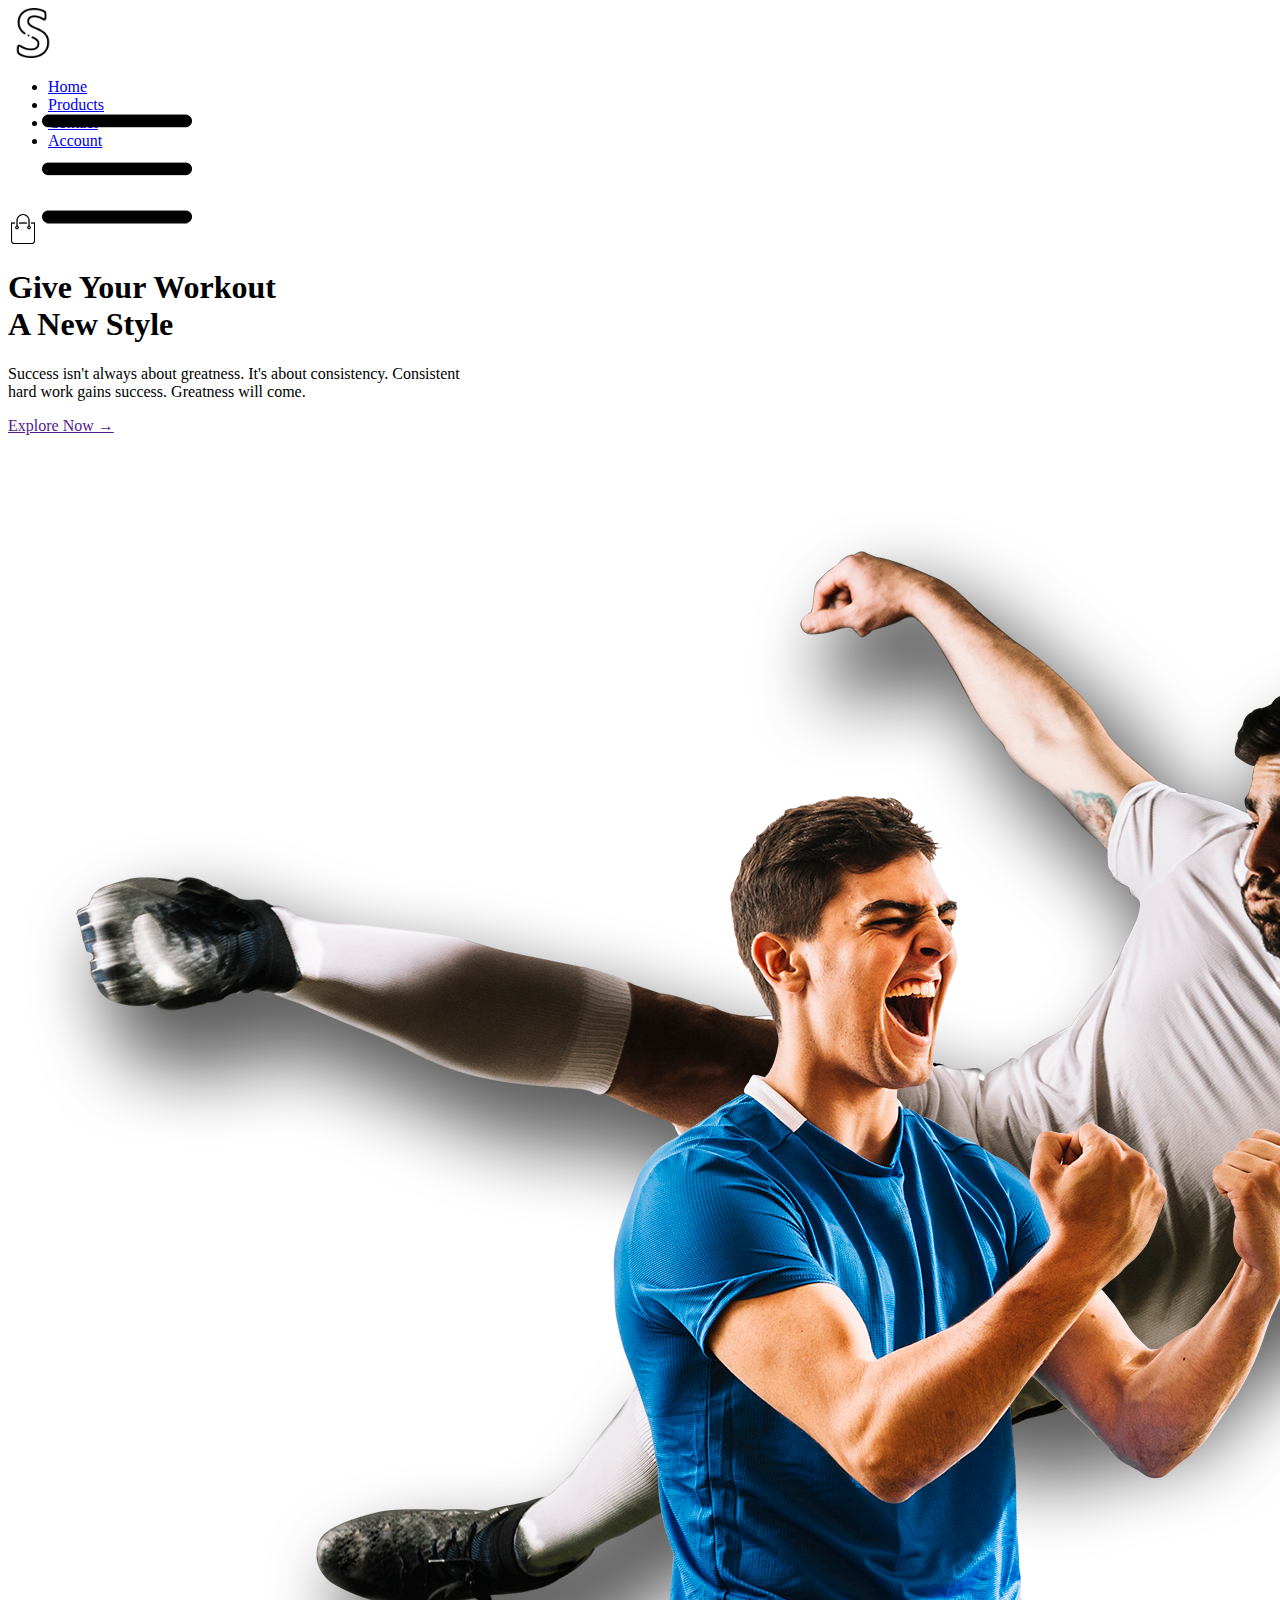
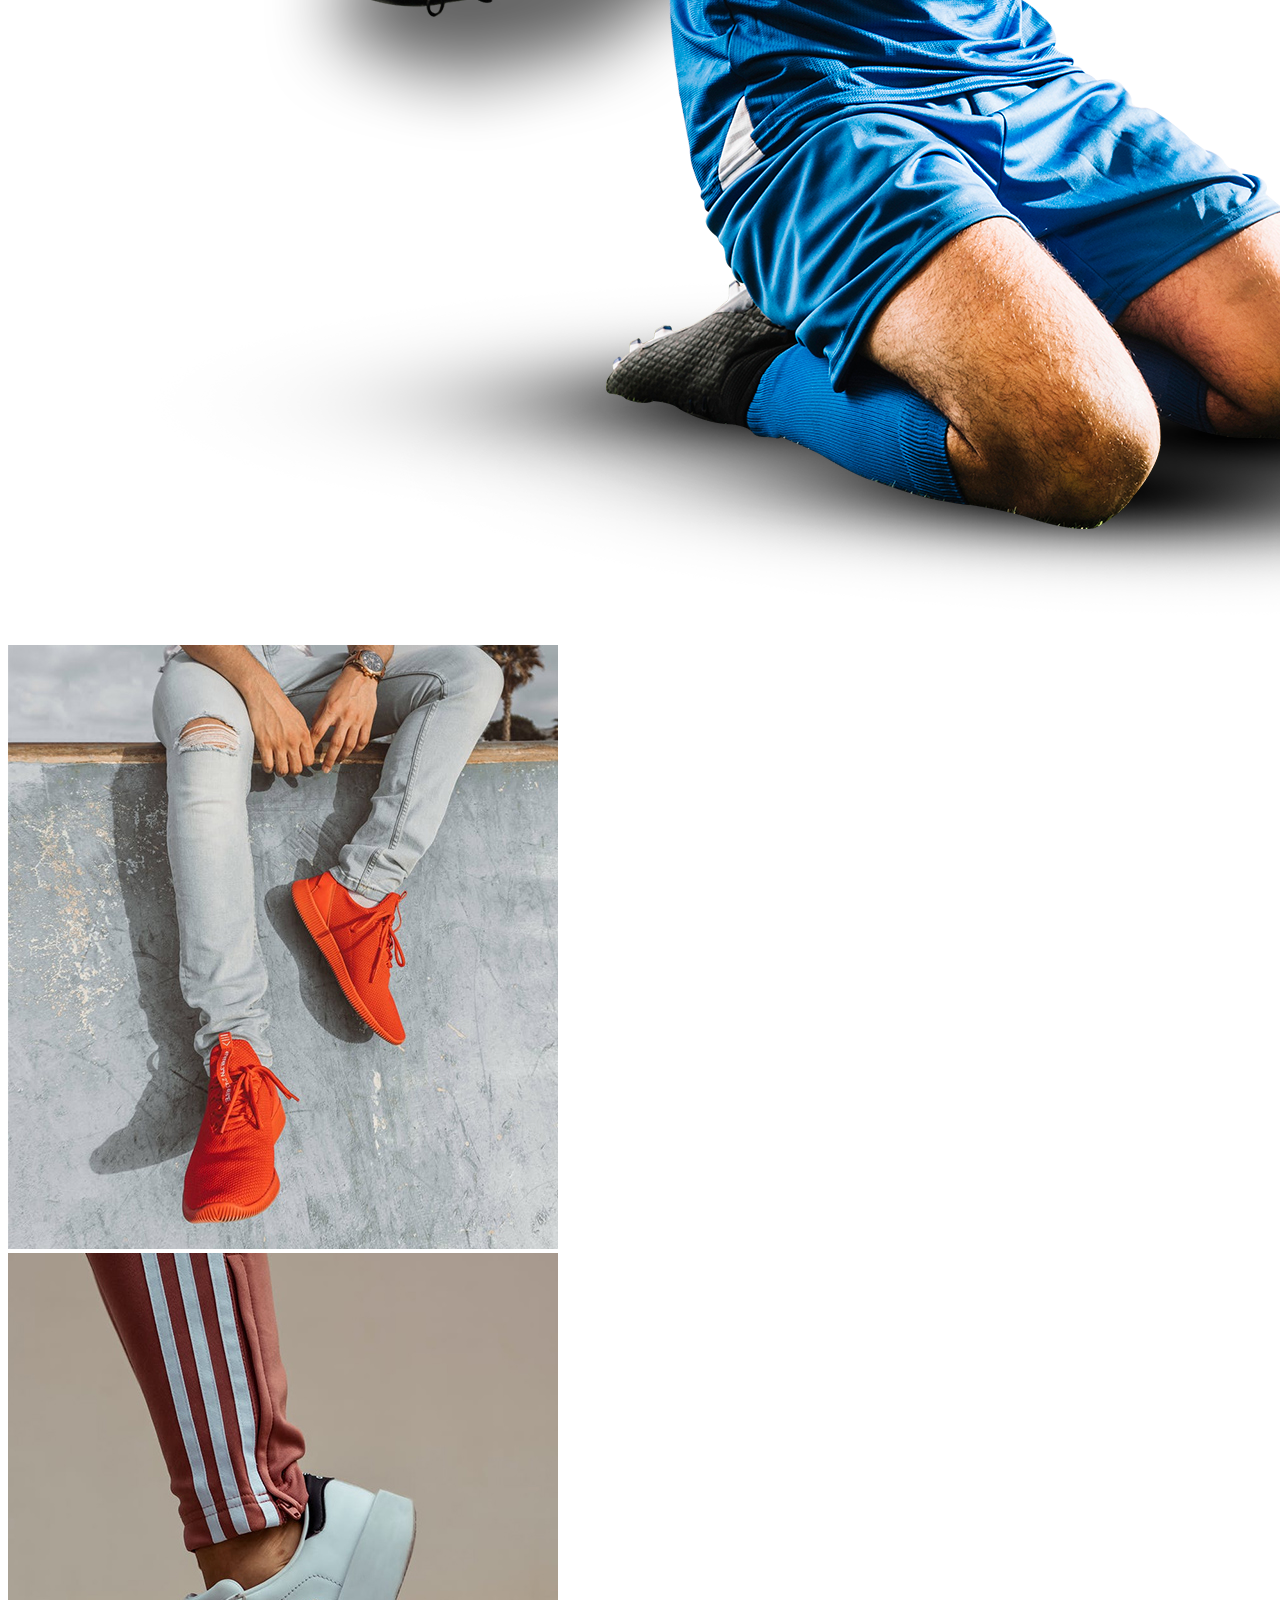
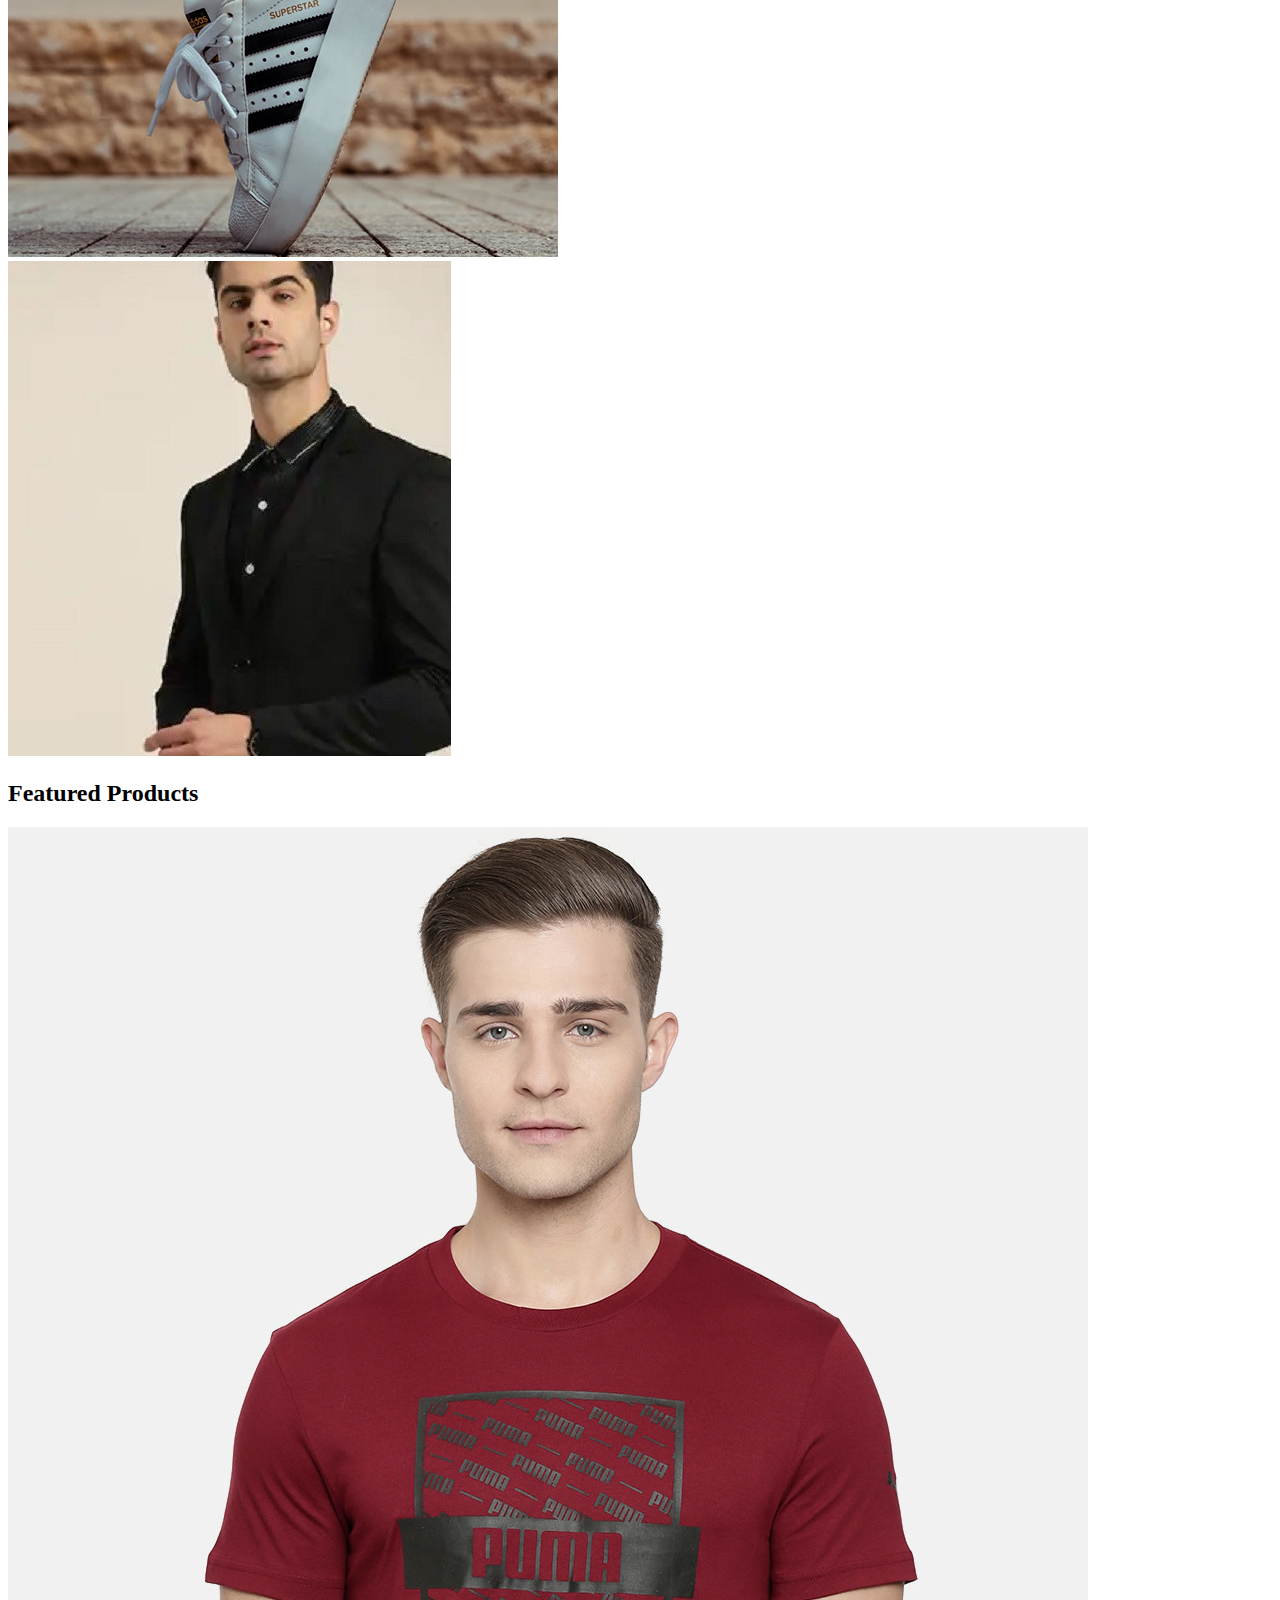
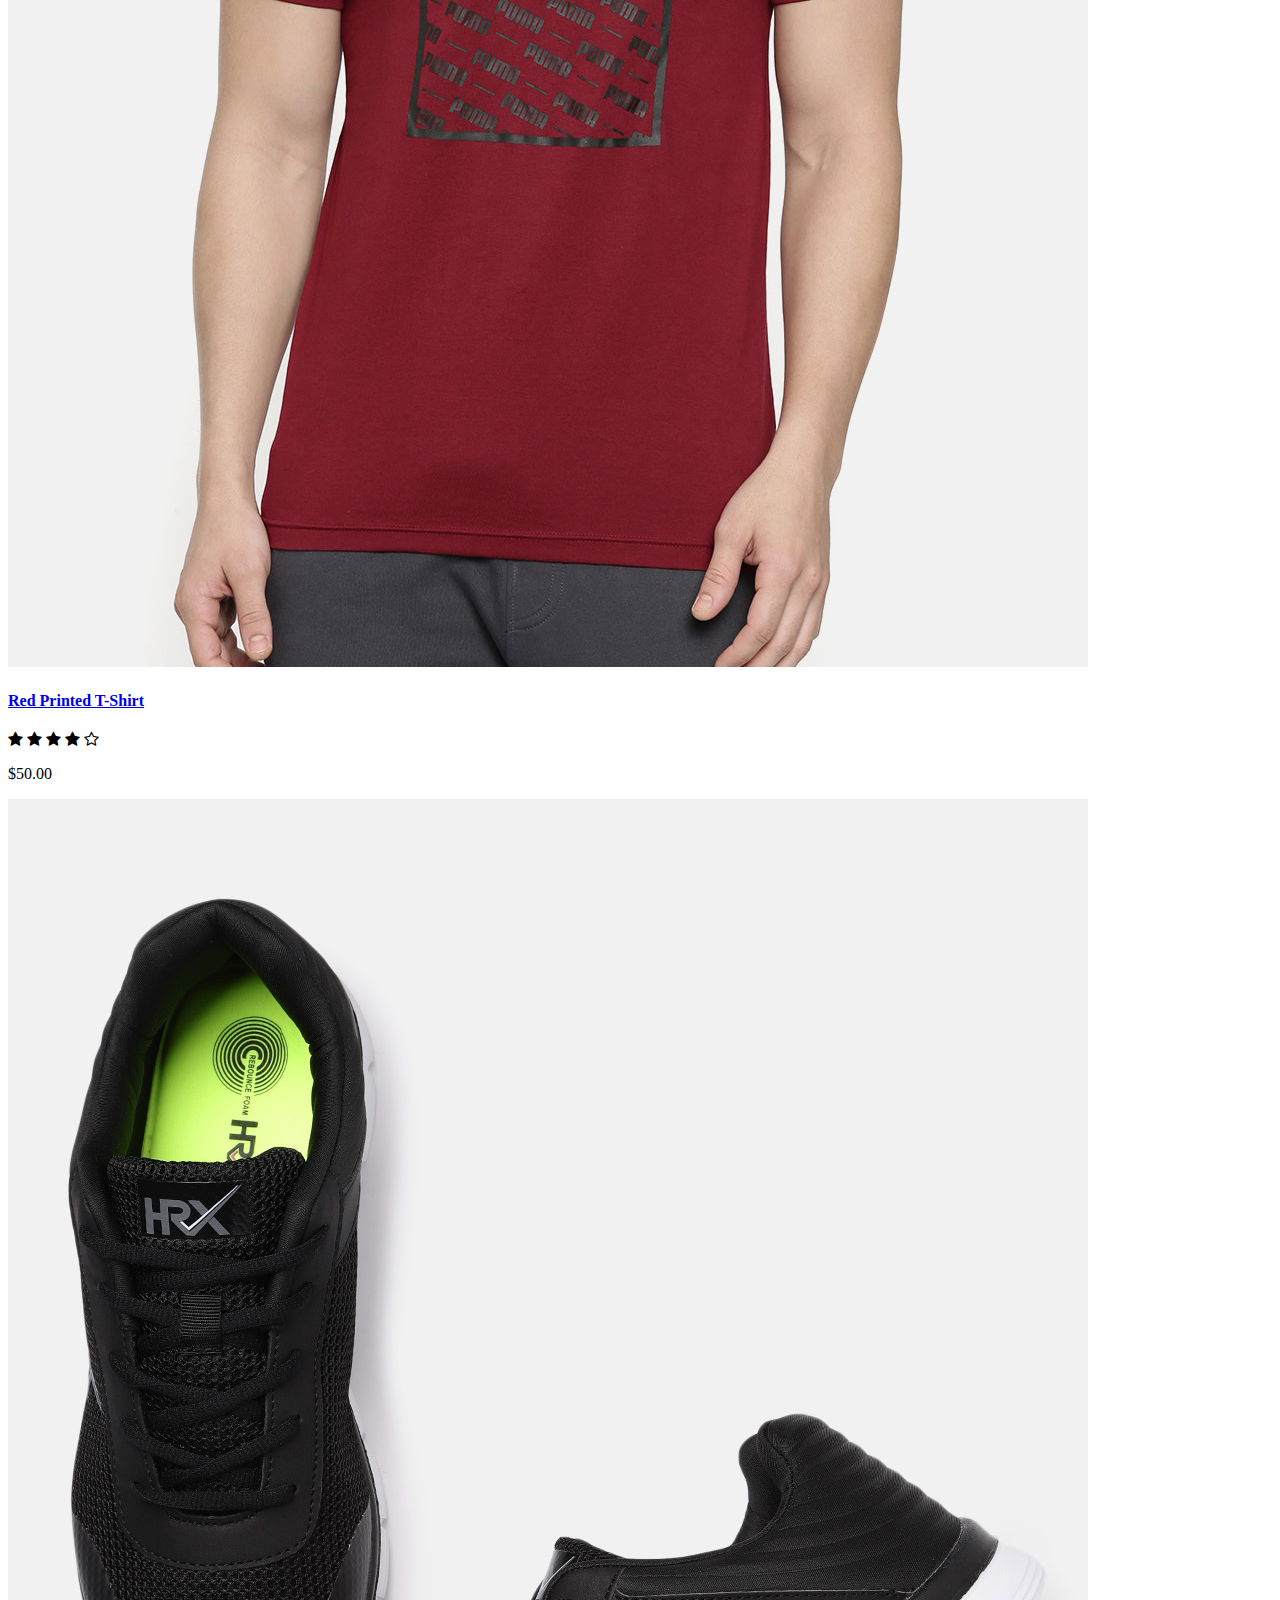
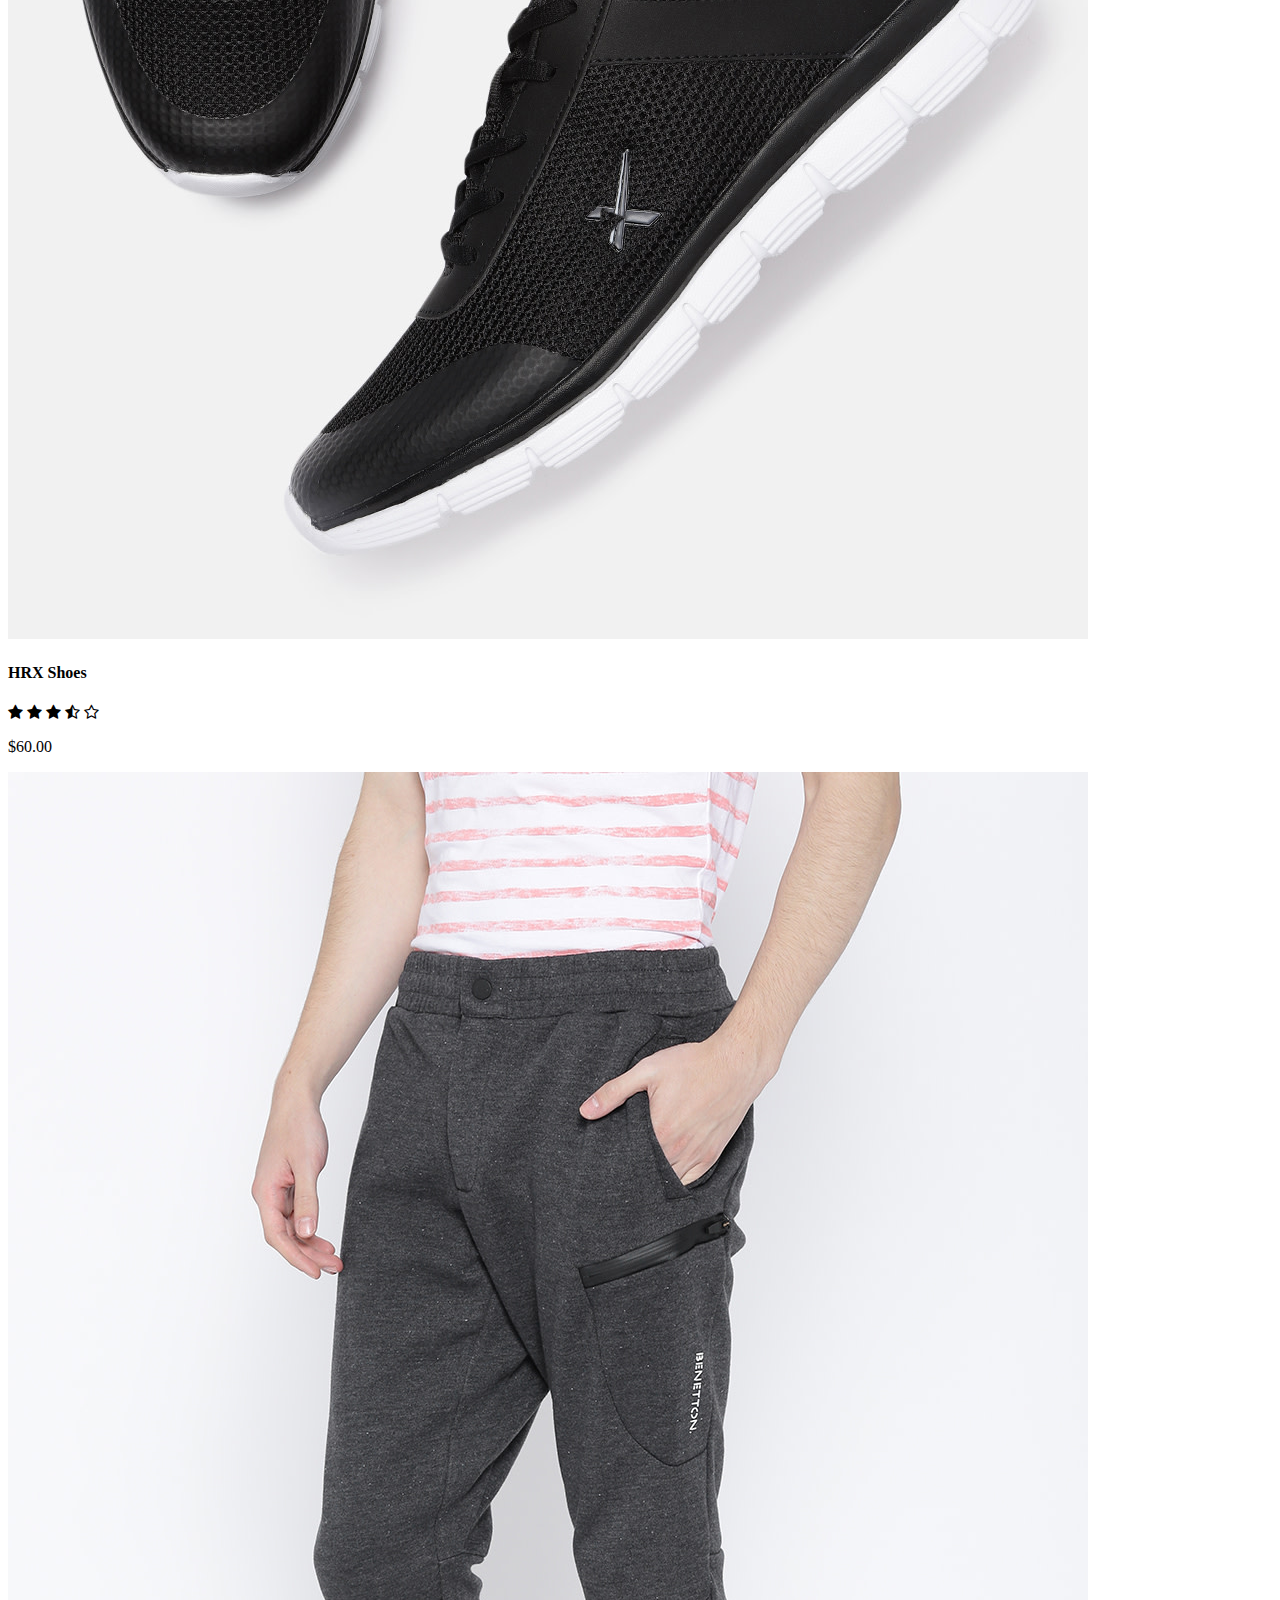
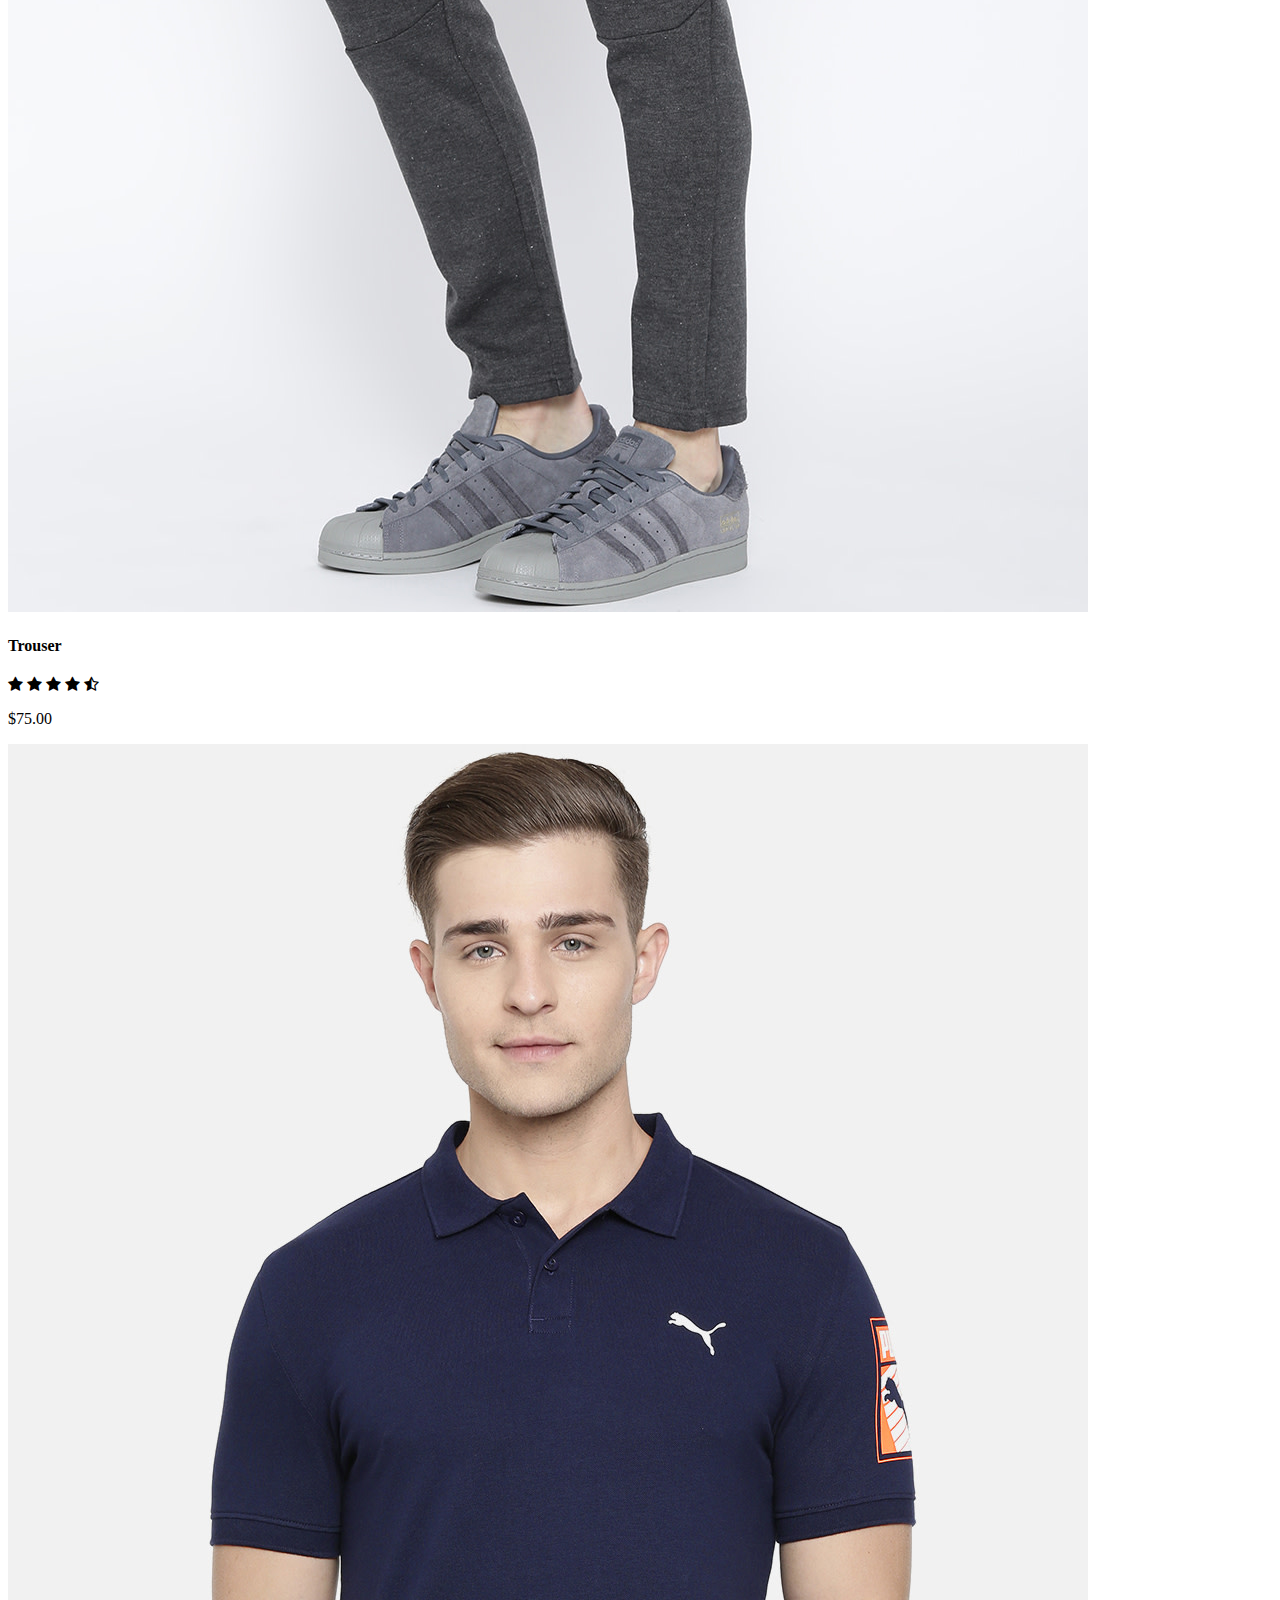
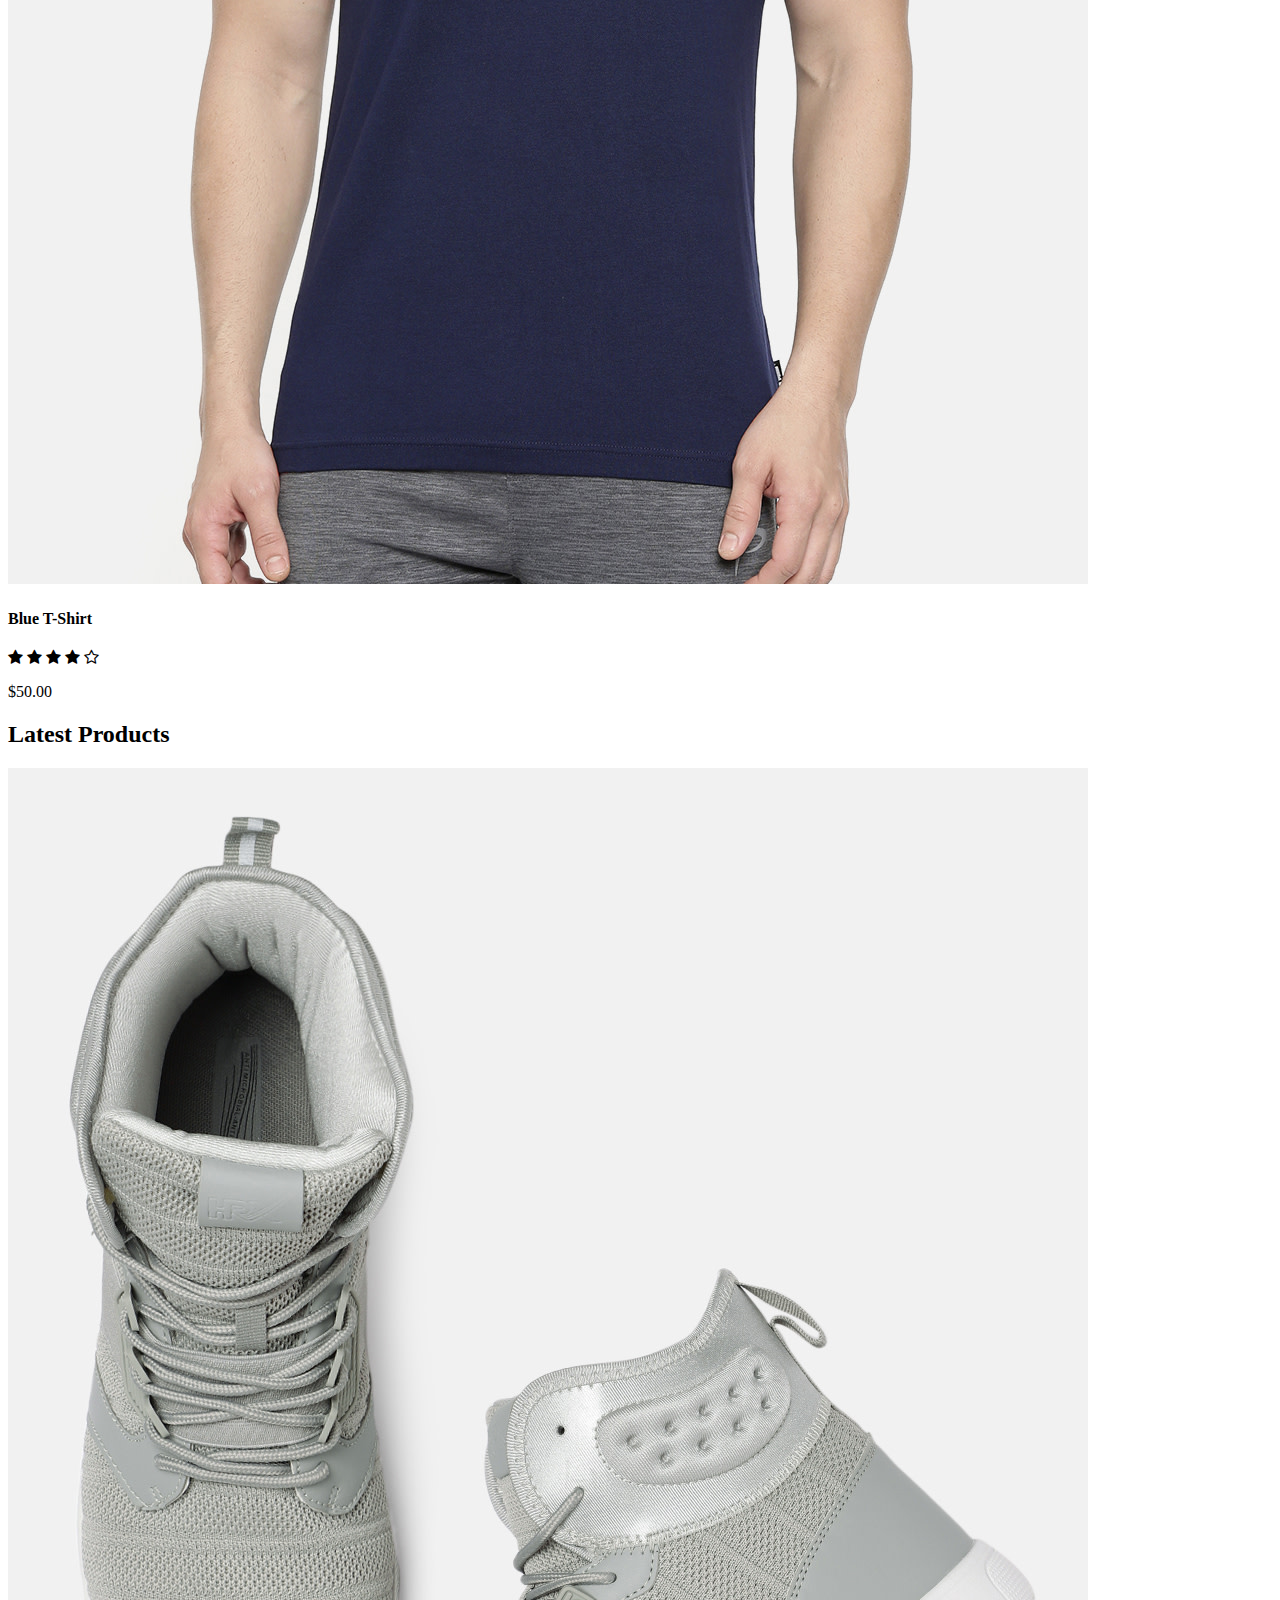
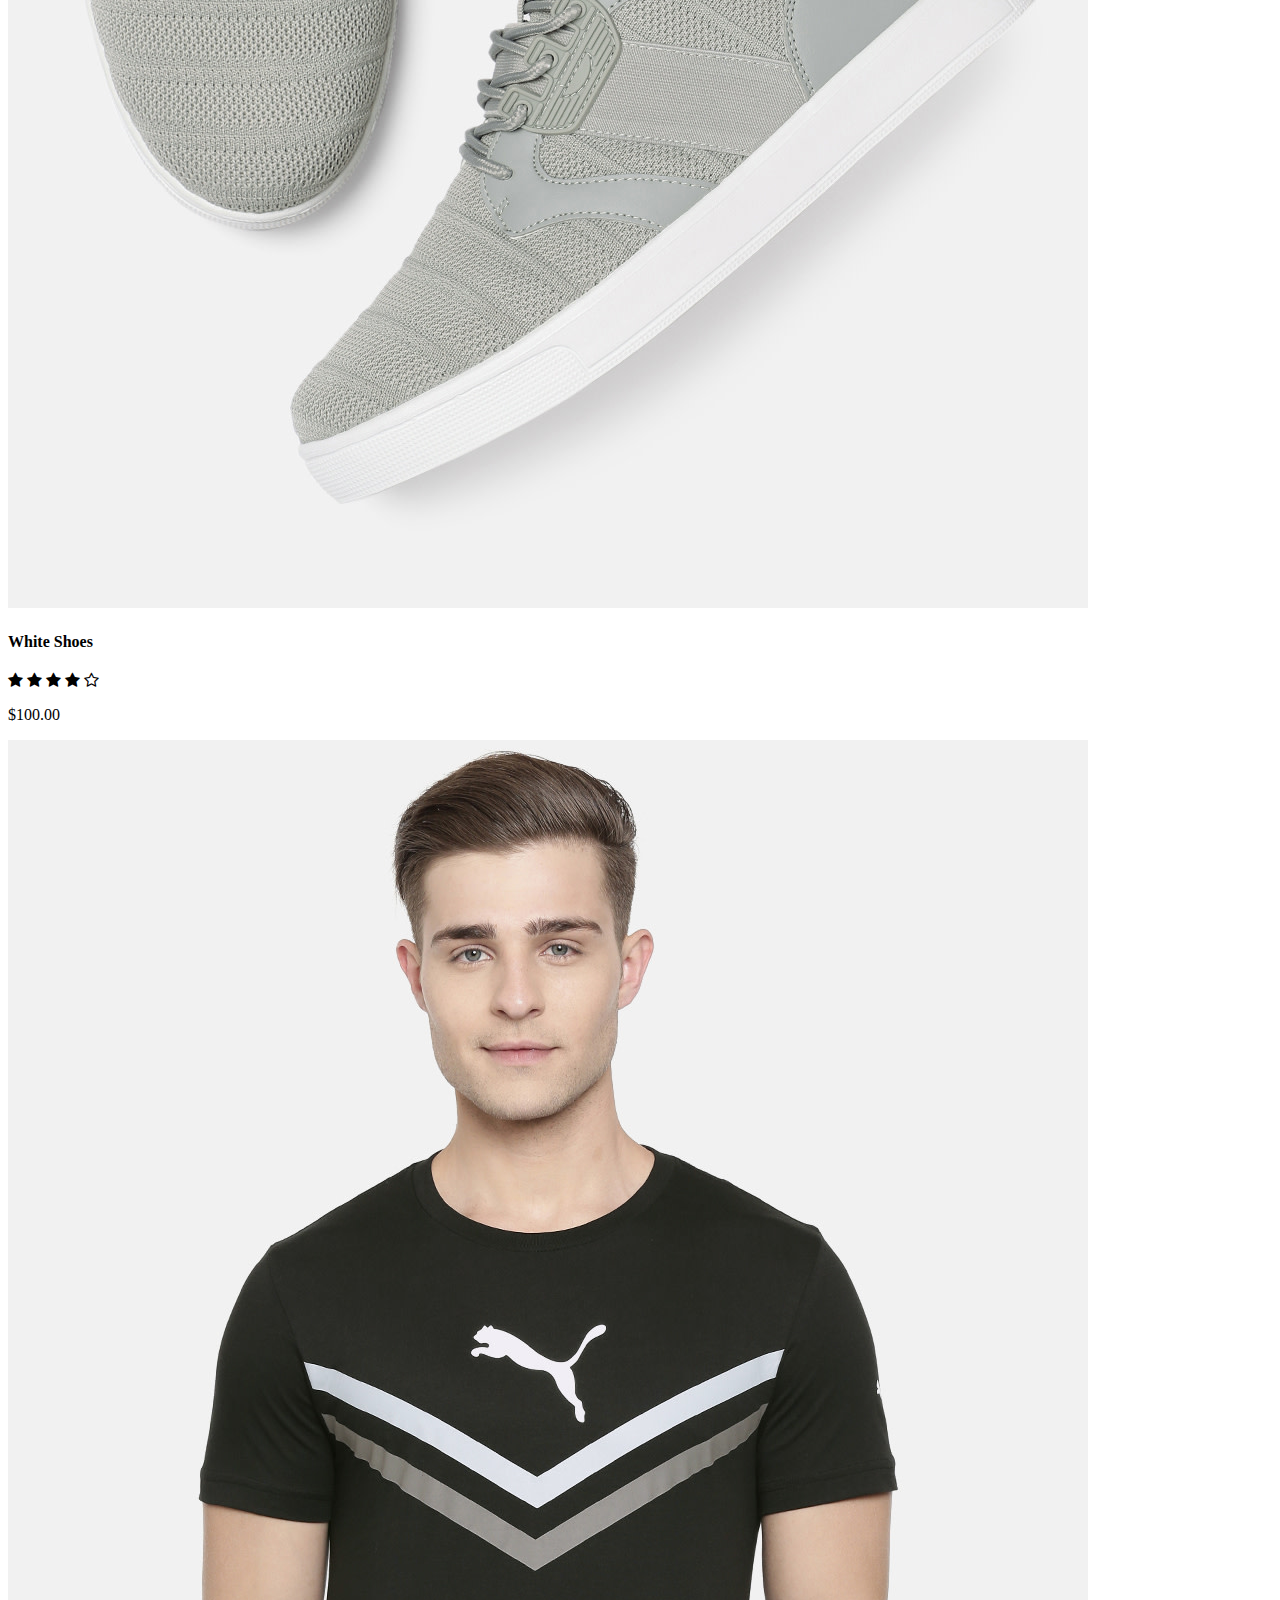
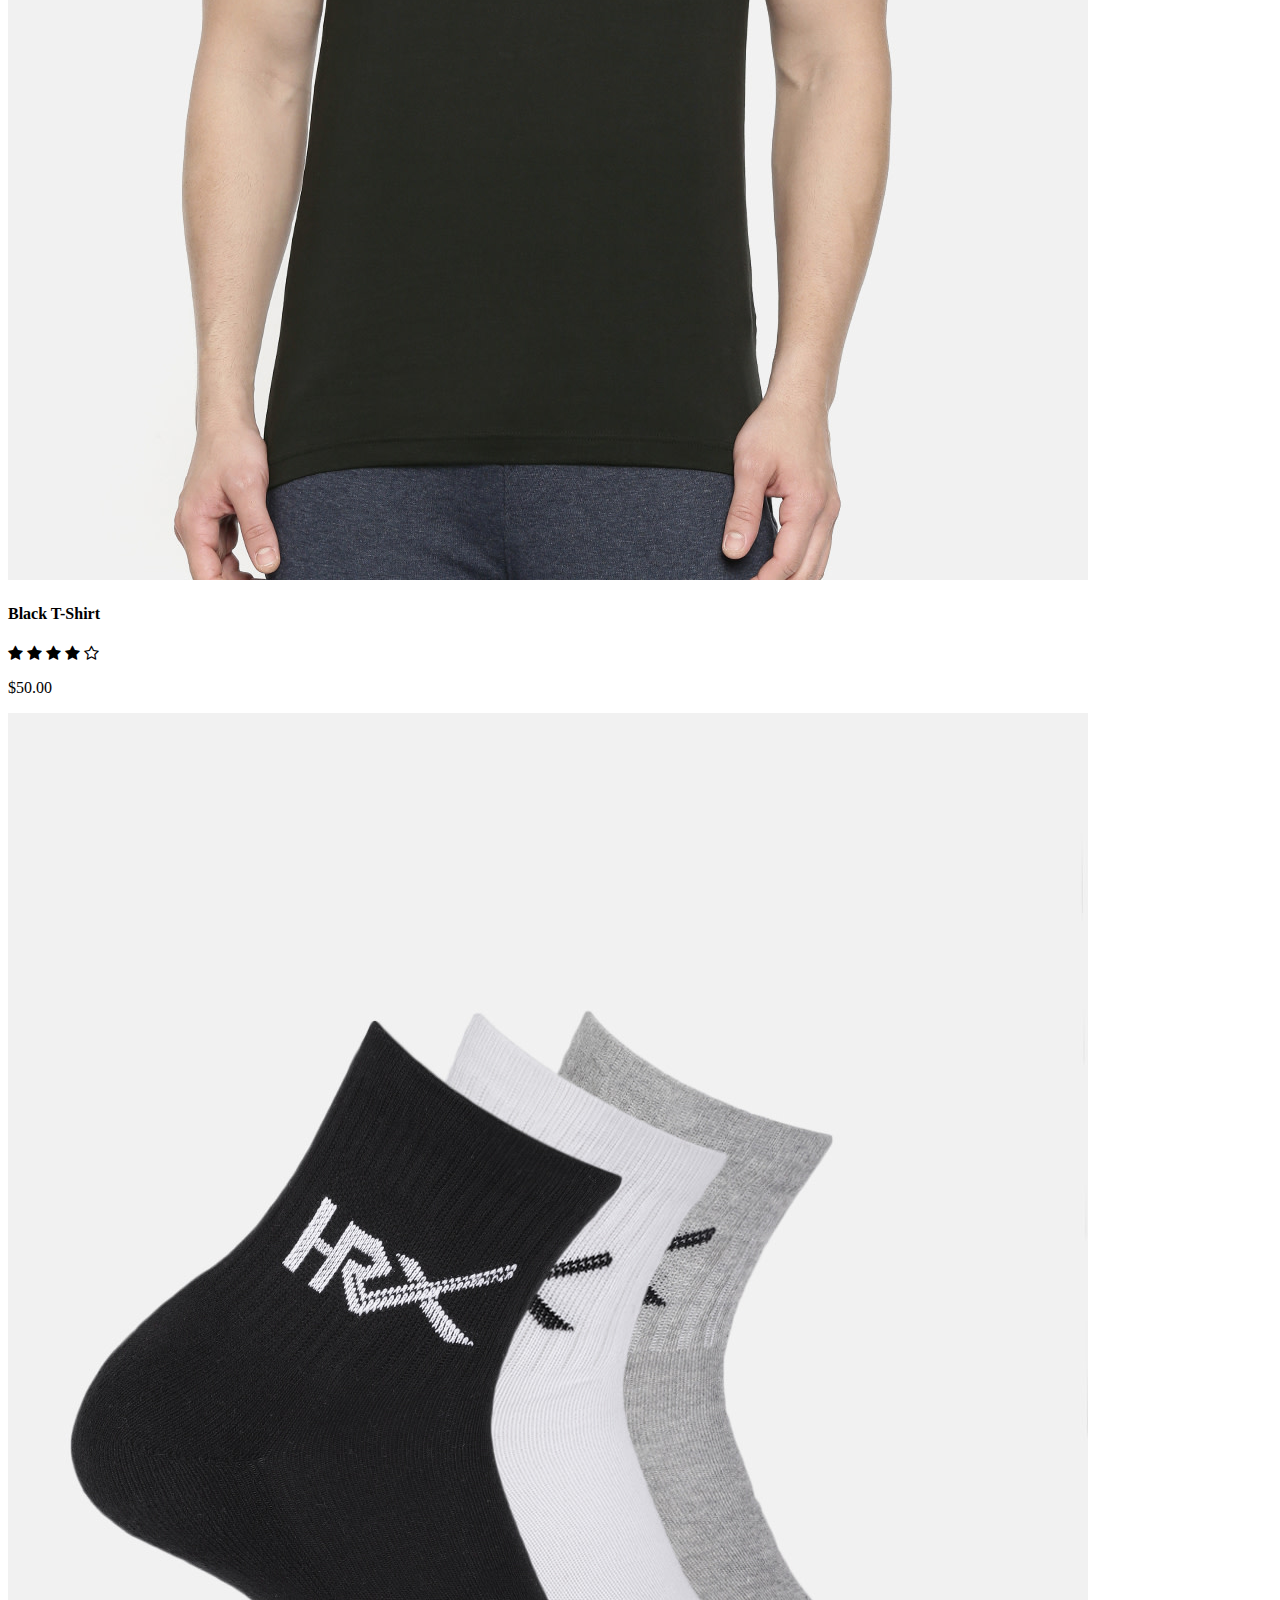
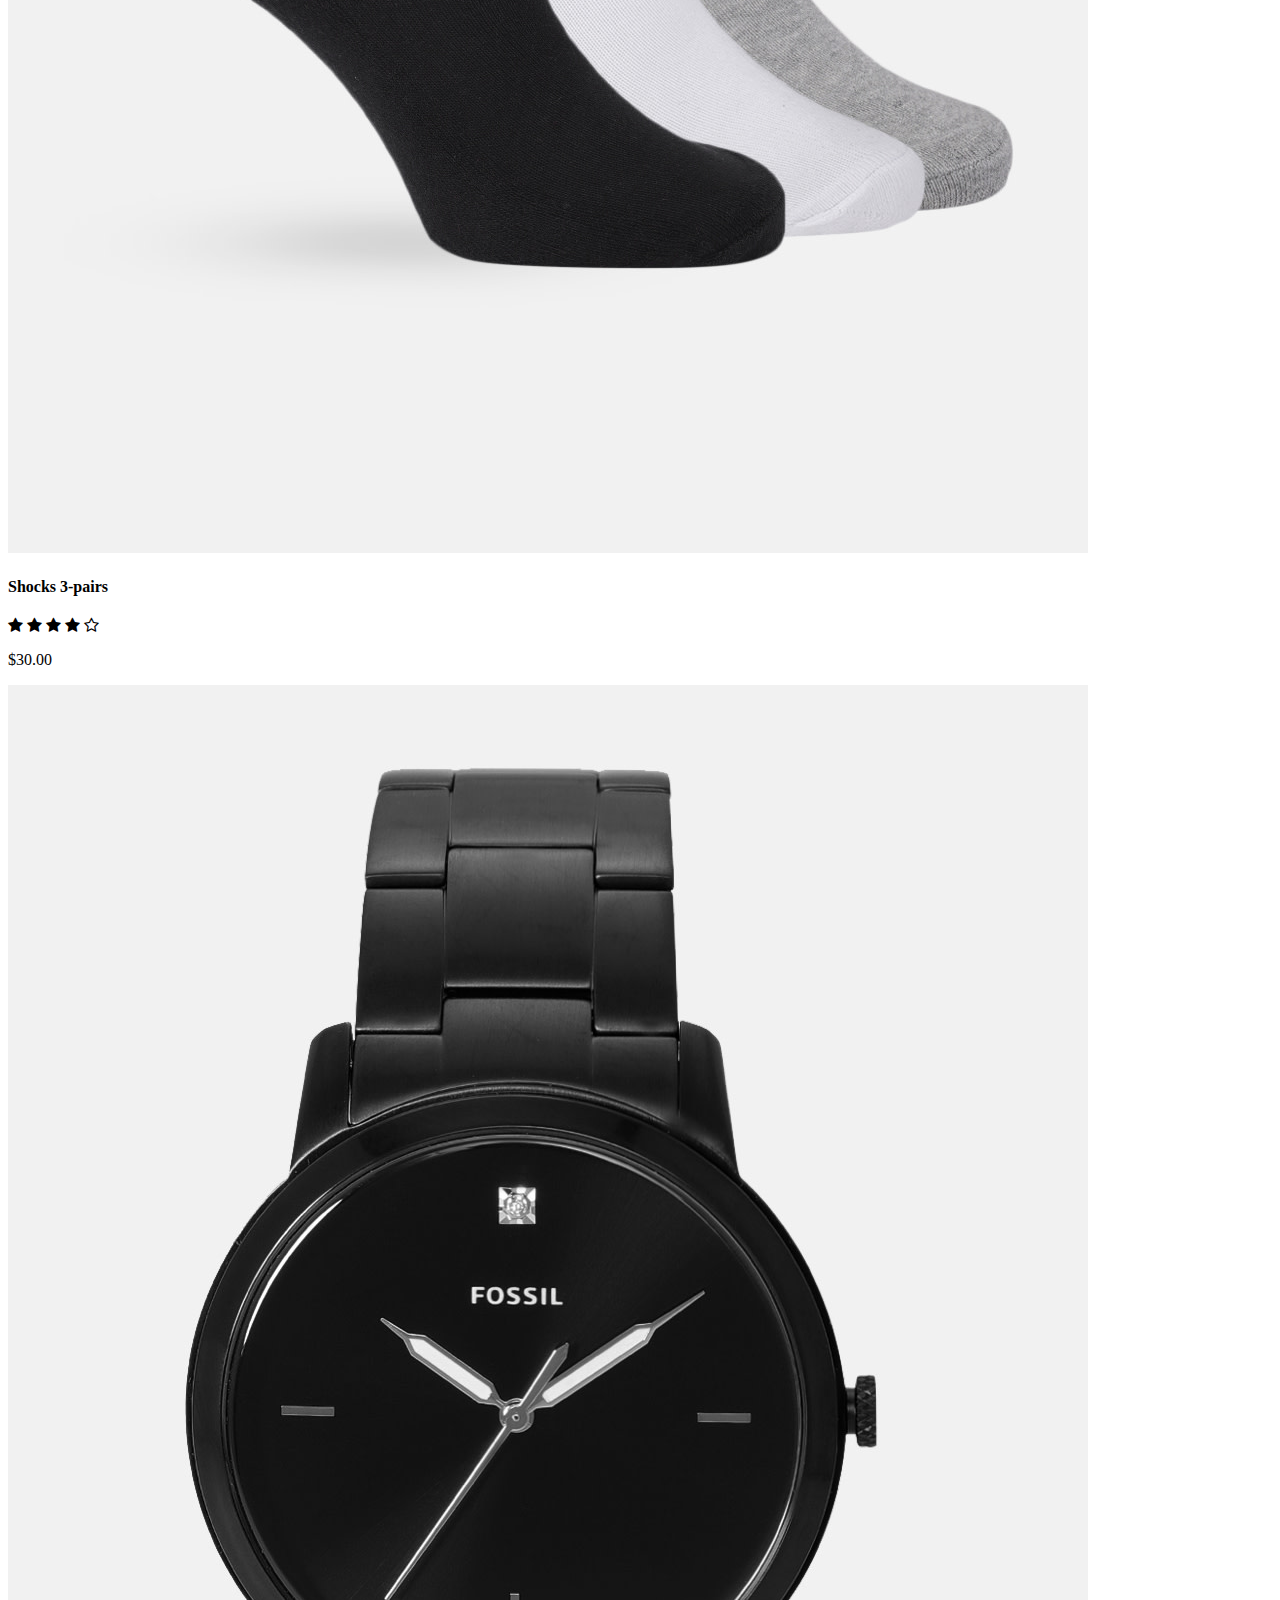
==== index.html @ 36e67fa8 "Update index.html" ====
<!DOCTYPE html>
<html lang="en">

<head>
    <meta charset="UTF-8">
    <meta http-equiv="X-UA-Compatible" content="IE=edge">
    <meta name="viewport" content="width=device-width, initial-scale=1.0">
    <link rel="stylesheet" href="style.css">
    <link rel="stylesheet" href="https://cdnjs.cloudflare.com/ajax/libs/font-awesome/4.7.0/css/font-awesome.min.css">
    <title>e-commerce website</title>
</head>

<body>

    <!--------------------------- Header --------------------------->

    <div class="header">
        <div class="container">
            <div class="navbar">
                <div class="logo">
                    <a href="index.html"><img src="./images/s.png" alt="logo" width="50px"></a>
                </div>
                <nav>
                    <ul id="menuitems">
                        <li><a href="index.html">Home</a></li>
                        <li><a href="products.html">Products</a></li>
                        <li><a href="#contact">Contact</a></li>
                        <li><a href="account.html">Account</a></li>
                    </ul>
                </nav>
                <a href="cart.html"><img src="./images/cart.png" alt="add to cart" width="30px" height="30px"></a>
                <img src="./images/menu.png" alt="menu" class="menu-icon" onclick="menutoggle()">
            </div>
            <div class="row">
                <div class="col-2">
                    <h1>Give Your Workout<br> A New Style</h1>
                    <p>Success isn't always about greatness. It's about consistency. Consistent<br> hard work gains
                        success. Greatness will come.</p>
                    <a href="" class="btn">Explore Now &#8594;</a>
                </div>
                <div class="col-2">
                    <img src="./images/image1.png" alt="background">
                </div>
            </div>
        </div>
    </div>

    <!------------------------ Featured Categories --------------------------->

    <div class="category">
        <div class="small-container">
            <div class="row">
                <div class="col-3">
                    <img src="./images/category-1.jpg" alt="category 1">
                </div>
                <div class="col-3">
                    <img src="./images/category-2.jpg" alt="category 2">
                </div>
                <div class="col-3">
                    <img src="./images/category-3.jpeg" alt="category 3">
                </div>
            </div>
        </div>
    </div>

    <!------------------------- Featured Products ----------------------------->

    <div class="small-container">

        <h2 class="title">Featured Products</h2>

        <div class="row">

            <div class="col-4">
                <a href="products_detail.html"><img src="./images/product-1.jpg" alt="product 1"></a>
                <a href="products_detail.html"><h4>Red Printed T-Shirt</h4></a>
                <div class="rating">
                    <i class="fa fa-star"></i>
                    <i class="fa fa-star"></i>
                    <i class="fa fa-star"></i>
                    <i class="fa fa-star"></i>
                    <i class="fa fa-star-o"></i>
                </div>
                <p>$50.00</p>
            </div>
            <div class="col-4">
                <img src="./images/product-2.jpg" alt="product 2">
                <h4>HRX Shoes</h4>
                <div class="rating">
                    <i class="fa fa-star"></i>
                    <i class="fa fa-star"></i>
                    <i class="fa fa-star"></i>
                    <i class="fa fa-star-half-o"></i>
                    <i class="fa fa-star-o"></i>
                </div>
                <p>$60.00</p>
            </div>
            <div class="col-4">
                <img src="./images/product-3.jpg" alt="product 3">
                <h4>Trouser</h4>
                <div class="rating">
                    <i class="fa fa-star"></i>
                    <i class="fa fa-star"></i>
                    <i class="fa fa-star"></i>
                    <i class="fa fa-star"></i>
                    <i class="fa fa-star-half-o"></i>
                </div>
                <p>$75.00</p>
            </div>
            <div class="col-4">
                <img src="./images/product-4.jpg" alt="product 4">
                <h4>Blue T-Shirt</h4>
                <div class="rating">
                    <i class="fa fa-star"></i>
                    <i class="fa fa-star"></i>
                    <i class="fa fa-star"></i>
                    <i class="fa fa-star"></i>
                    <i class="fa fa-star-o"></i>
                </div>
                <p>$50.00</p>
            </div>

        </div>

        <h2 class="title">Latest Products</h2>

        <div class="row">

            <div class="col-4">
                <img src="./images/product-5.jpg" alt="product 5">
                <h4>White Shoes</h4>
                <div class="rating">
                    <i class="fa fa-star"></i>
                    <i class="fa fa-star"></i>
                    <i class="fa fa-star"></i>
                    <i class="fa fa-star"></i>
                    <i class="fa fa-star-o"></i>
                </div>
                <p>$100.00</p>
            </div>
            <div class="col-4">
                <img src="./images/product-6.jpg" alt="product 6">
                <h4>Black T-Shirt</h4>
                <div class="rating">
                    <i class="fa fa-star"></i>
                    <i class="fa fa-star"></i>
                    <i class="fa fa-star"></i>
                    <i class="fa fa-star"></i>
                    <i class="fa fa-star-o"></i>
                </div>
                <p>$50.00</p>
            </div>
            <div class="col-4">
                <img src="./images/product-7.jpg" alt="product 7">
                <h4>Shocks 3-pairs</h4>
                <div class="rating">
                    <i class="fa fa-star"></i>
                    <i class="fa fa-star"></i>
                    <i class="fa fa-star"></i>
                    <i class="fa fa-star"></i>
                    <i class="fa fa-star-o"></i>
                </div>
                <p>$30.00</p>
            </div>
            <div class="col-4">
                <img src="./images/product-8.jpg" alt="product 8">
                <h4>Wrist Watch</h4>
                <div class="rating">
                    <i class="fa fa-star"></i>
                    <i class="fa fa-star"></i>
                    <i class="fa fa-star"></i>
                    <i class="fa fa-star"></i>
                    <i class="fa fa-star-o"></i>
                </div>
                <p>$150.00</p>
            </div>
            <div class="col-4">
                <img src="./images/product-9.jpg" alt="product 9">
                <h4>Simple Watch</h4>
                <div class="rating">
                    <i class="fa fa-star"></i>
                    <i class="fa fa-star"></i>
                    <i class="fa fa-star"></i>
                    <i class="fa fa-star"></i>
                    <i class="fa fa-star-o"></i>
                </div>
                <p>$100.00</p>
            </div>
            <div class="col-4">
                <img src="./images/product-10.jpg" alt="product 10">
                <h4>Black Shoes</h4>
                <div class="rating">
                    <i class="fa fa-star"></i>
                    <i class="fa fa-star"></i>
                    <i class="fa fa-star"></i>
                    <i class="fa fa-star"></i>
                    <i class="fa fa-star-o"></i>
                </div>
                <p>$80.00</p>
            </div>
            <div class="col-4">
                <img src="./images/product-11.jpg" alt="product 11">
                <h4>Grey Shoes</h4>
                <div class="rating">
                    <i class="fa fa-star"></i>
                    <i class="fa fa-star"></i>
                    <i class="fa fa-star"></i>
                    <i class="fa fa-star"></i>
                    <i class="fa fa-star-o"></i>
                </div>
                <p>$65.00</p>
            </div>
            <div class="col-4">
                <img src="./images/product-12.jpg" alt="product 12">
                <h4>Black Trouser</h4>
                <div class="rating">
                    <i class="fa fa-star"></i>
                    <i class="fa fa-star"></i>
                    <i class="fa fa-star"></i>
                    <i class="fa fa-star"></i>
                    <i class="fa fa-star-o"></i>
                </div>
                <p>$75.00</p>
            </div>

        </div>

    </div>

    <!------------------------- Offer -------------------------->

    <div class="offer">
        <div class="small-container">
            <div class="row">
                <div class="col-2">
                    <img src="./images/exclusive.png" alt="exclusive products" class="offer-img">
                </div>
                <div class="col-2">
                    <p>Exclusively available on store</p>
                    <h1>Smart Band 4</h1>
                    <small>The mi Smart Band 4 features a 39.9% larger (than mi band 3) AMOLED color full-touched
                        display with adjustable brightness, so everything is clear as can be.</small>
                    <br>
                    <a href="" class="btn">Buy Now &#8594;</a>
                </div>
            </div>
        </div>
    </div>

    <!--------------------------- Testimonial-------------------------->

    <div class="testimonial">
        <div class="small-container">
            <div class="row">
                <div class="col-3">
                    <i class="fa fa-quote-left"></i>
                    <p>Lorem ipsum dolor, sit amet consectetur adipisicing elit. Dicta molestias totam vero quibusdam
                        quos vitae voluptatem quam culpa, nesciunt earum, animi suscipit recusandae hic illum!</p>
                    <div class="rating">
                        <i class="fa fa-star"></i>
                        <i class="fa fa-star"></i>
                        <i class="fa fa-star"></i>
                        <i class="fa fa-star"></i>
                        <i class="fa fa-star-o"></i>
                    </div>
                    <img src="./images/user-1.jpeg" alt="user 1">
                    <h3>Ankur Agarwal</h3>
                </div>
                <div class="col-3">
                    <i class="fa fa-quote-left"></i>
                    <p>Lorem ipsum dolor, sit amet consectetur adipisicing elit. Dicta molestias totam vero quibusdam
                        quos vitae voluptatem quam culpa, nesciunt earum, animi suscipit recusandae hic illum!</p>
                    <div class="rating">
                        <i class="fa fa-star"></i>
                        <i class="fa fa-star"></i>
                        <i class="fa fa-star"></i>
                        <i class="fa fa-star"></i>
                        <i class="fa fa-star-o"></i>
                    </div>
                    <img src="./images/user-2.jpg" alt="user 2">
                    <h3>Ronak Vala</h3>
                </div>
                <div class="col-3">
                    <i class="fa fa-quote-left"></i>
                    <p>Lorem ipsum dolor, sit amet consectetur adipisicing elit. Dicta molestias totam vero quibusdam
                        quos vitae voluptatem quam culpa, nesciunt earum, animi suscipit recusandae hic illum!</p>
                    <div class="rating">
                        <i class="fa fa-star"></i>
                        <i class="fa fa-star"></i>
                        <i class="fa fa-star"></i>
                        <i class="fa fa-star"></i>
                        <i class="fa fa-star-o"></i>
                    </div>
                    <img src="./images/user-3.jpeg" alt="user 3">
                    <h3>Adarsh Kumar</h3>
                </div>
            </div>
        </div>
    </div>

    <!------------------------- Brands -------------------------->

    <div class="brands">
        <div class="small-container">
            <div class="row">
                <div class="col-5">
                    <img src="./images/logo-godrej.png" alt="godrej">
                </div>
                <div class="col-5">
                    <img src="./images/samsung.png" alt="oppo">
                </div>
                <div class="col-5">
                    <img src="./images/nokia.png" alt="coco cola">
                </div>
                <div class="col-5">
                    <img src="./images/logo-paypal.png" alt="paypal">
                </div>
                <div class="col-5">
                    <img src="./images/logo-philips.png" alt="philips">
                </div>

            </div>
        </div>
    </div>

    <!------------------------- Footer ------------------------->

    <div class="footer" id="contact">
        <div class="container">
            <div class="row">
                <div class="footer-col-1">
                    <h3>Download Our App</h3>
                    <p>Downlaod App for Android and ios mobile phone</p>
                    <div class="app-logo">
                        <img src="./images/play-store.png" alt="playstore">
                        <img src="./images/app-store.png" alt="appstore">

                    </div>
                </div>
                <div class="footer-col-2">
                    <img src="./images/s.png" alt="logo">
                    <p>Our purpose is to sustainably make the pleasure and benefits of sports avilable to the many.</p>
                </div>
                <div class="footer-col-3">
                    <h3>Useful Links</h3>
                    <ul>
                        <li>Coupons</li>
                        <li>Blog Post</li>
                        <li>Return Policy</li>
                        <li>Join Affiliate</li>
                    </ul>
                </div>
                <div class="footer-col-4">
                    <h3>Follow Us</h3>
                    <ul>
                        <a href="https://www.linkedin.com/in/siddhant-jha-843aa51ab/" target="_blank"><li>LinkedIn</li></a>
                        <a href="https://twitter.com/_siddhant_15" target="_blank"><li>Twitter</li></a>
                        <a href="https://www.instagram.com/siddhantjha_/" target="_blank"><li>Instagram</li></a>
                        <a href="https://www.youtube.com" target="_blank"><li>YouTube</li></a>
                    </ul>
                </div>
            </div>
            <hr>
            <p class="copyright">&copy; Copyright 2021 - Siddhant</p>
        </div>
    </div>

    <!---------------- js for toggle menu --------------->

    <script>
        var menuitems = document.getElementById("menuitems");
        
        menuitems.style.maxHeight = "0px";

        function menutoggle(){
            if(menuitems.style.maxHeight == "0px")
            {
                menuitems.style.maxHeight = "200px"
            }
            else
            {
                menuitems.style.maxHeight = "0px";
            }
        }
    </script>
</body>

</html>
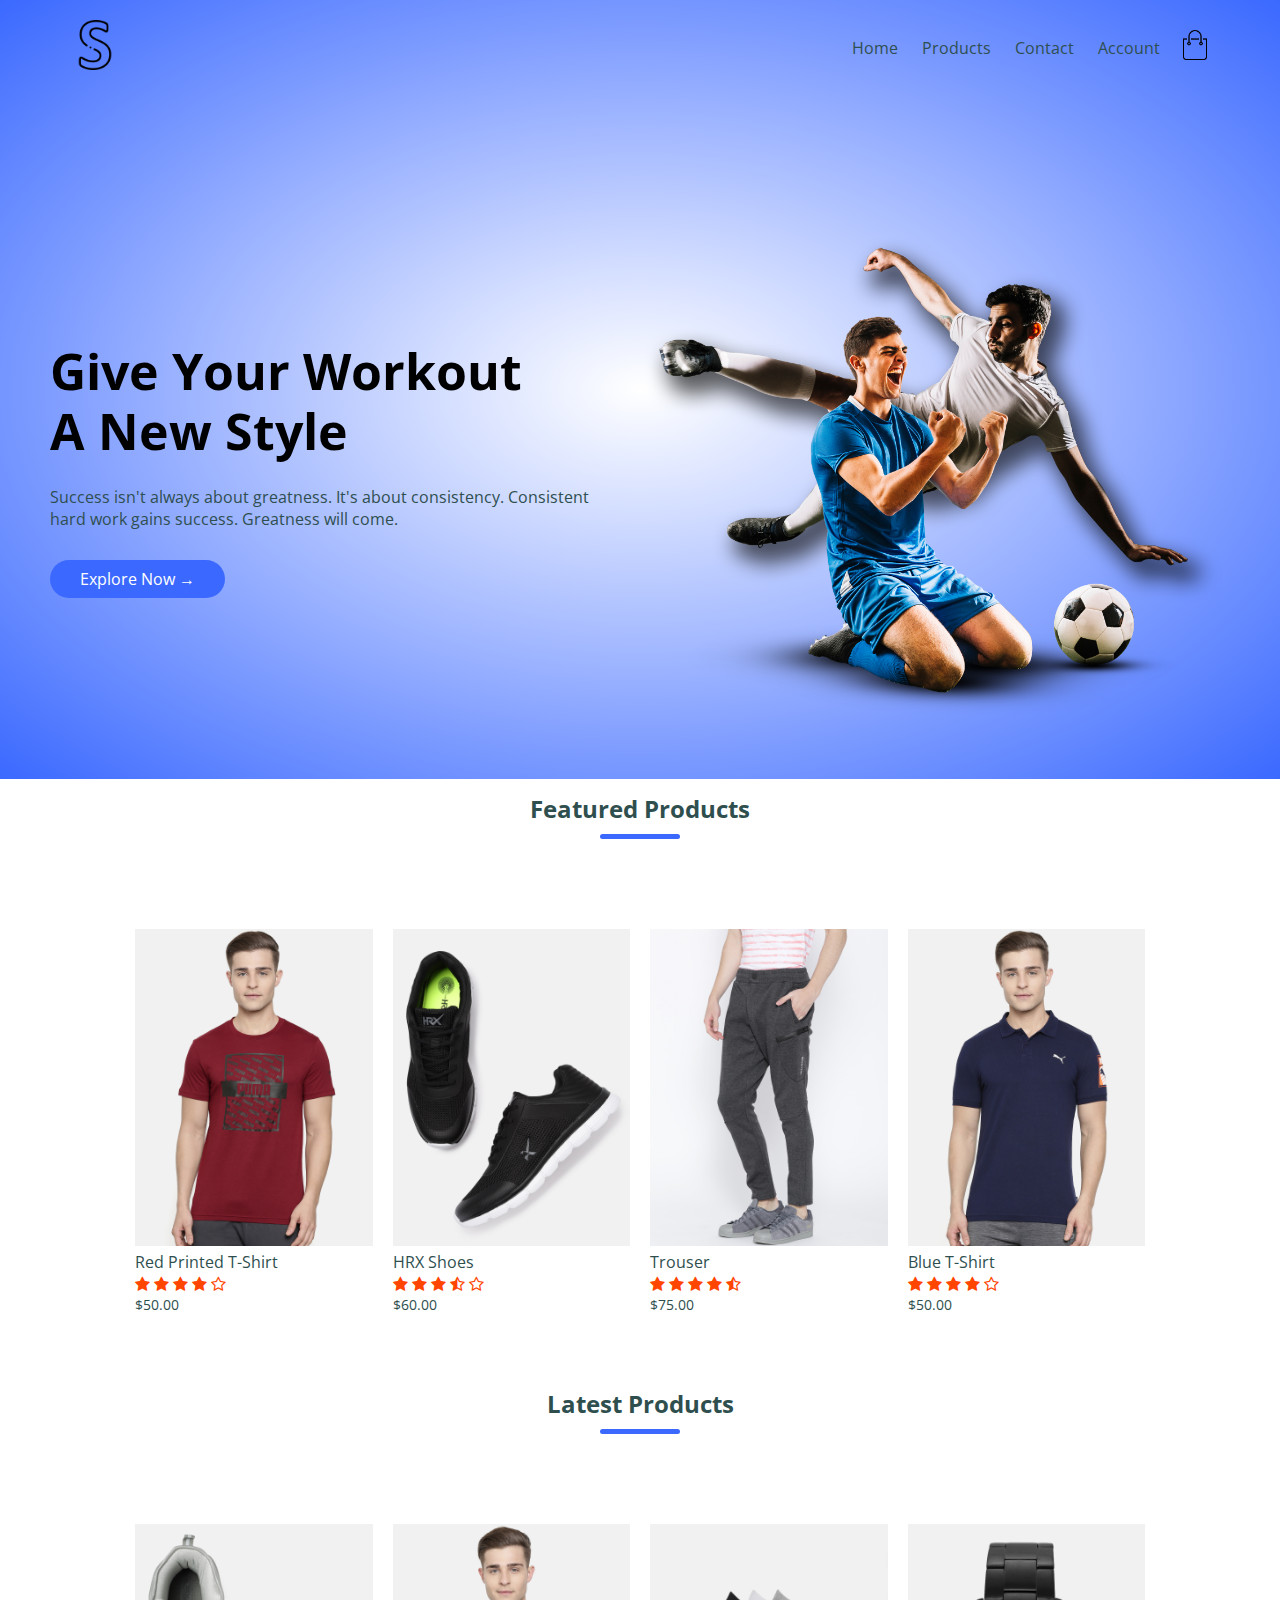
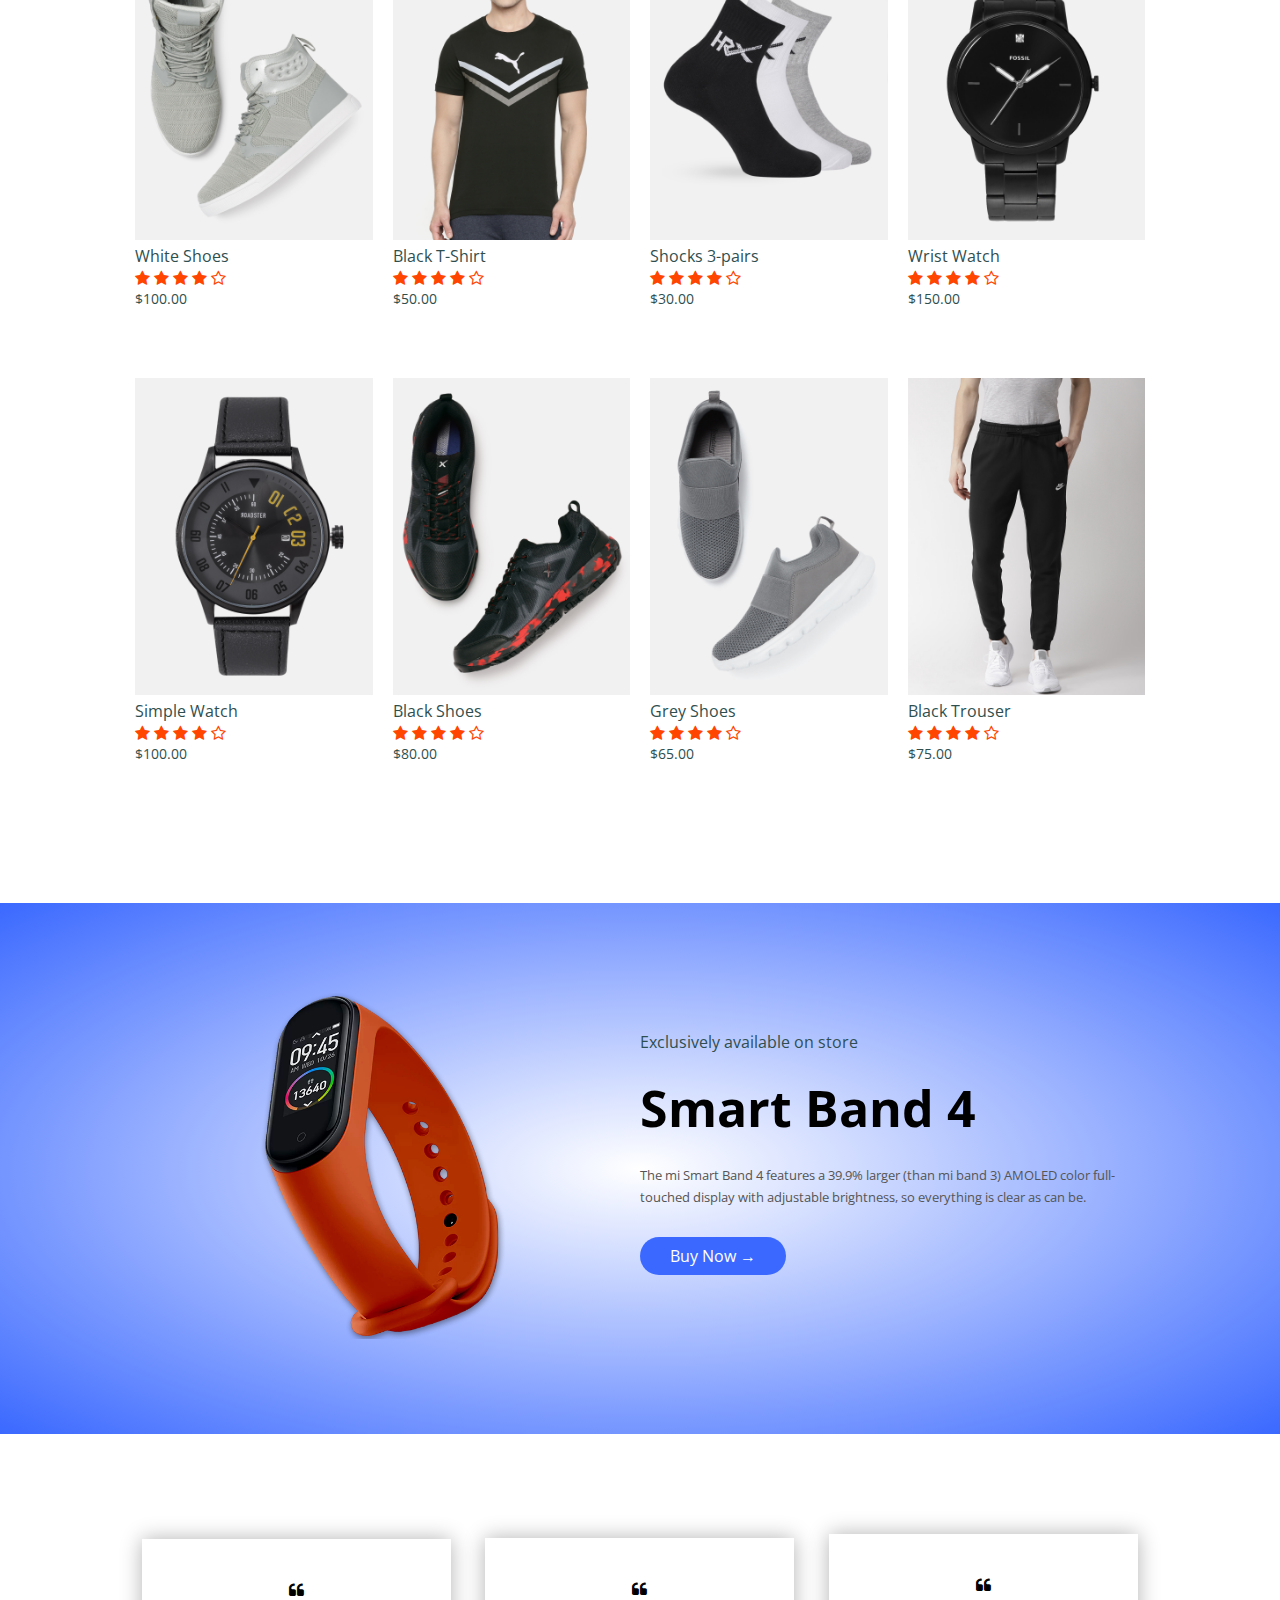
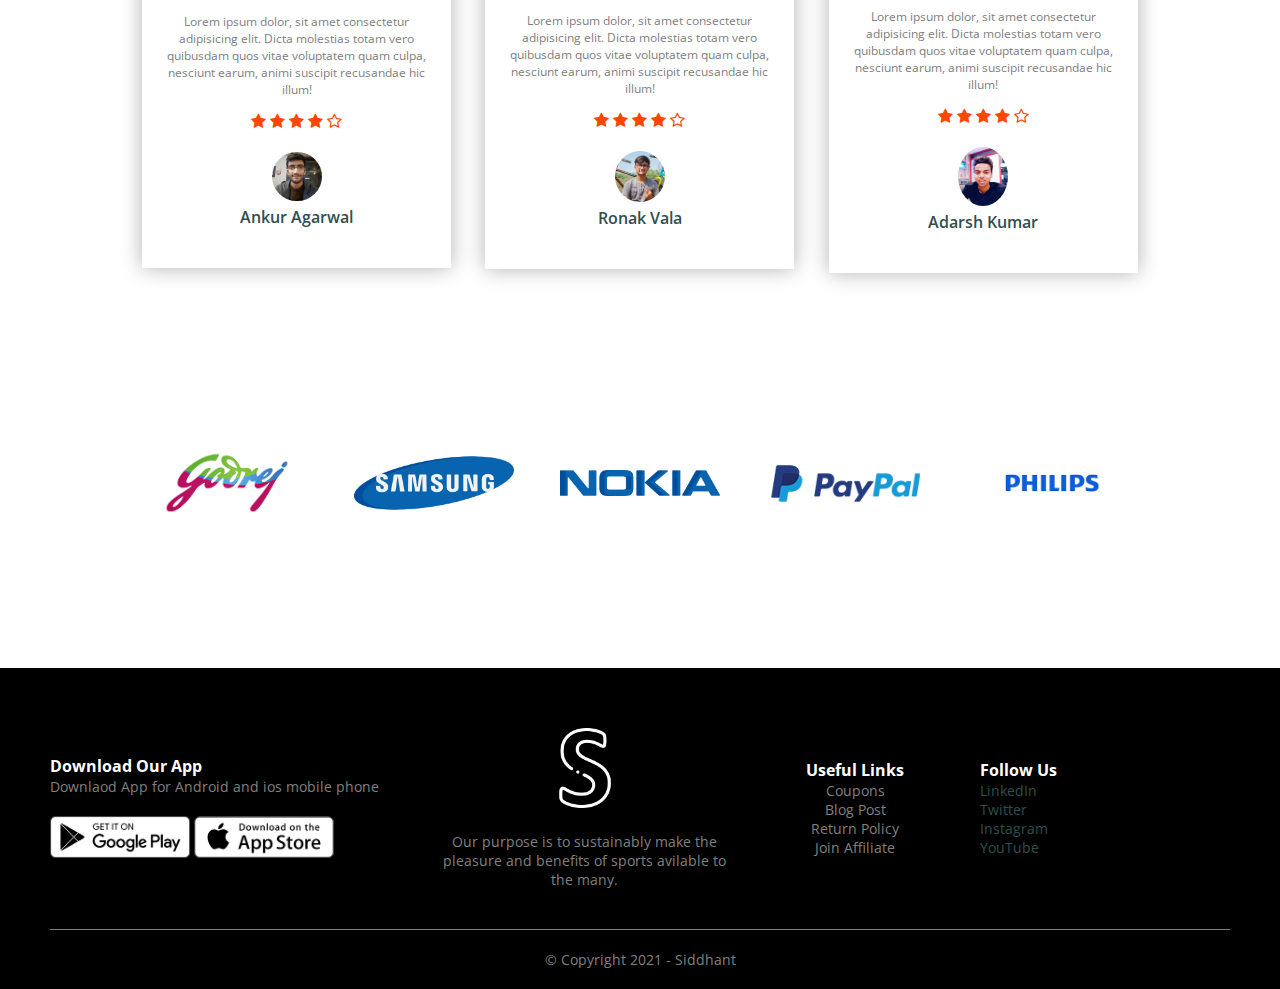
==== commit 6cd9a167: "Update index.html" ====
--- a/index.html
+++ b/index.html
@@ -45,24 +45,6 @@
         </div>
     </div>
 
-    <!------------------------ Featured Categories --------------------------->
-
-    <div class="category">
-        <div class="small-container">
-            <div class="row">
-                <div class="col-3">
-                    <img src="./images/category-1.jpg" alt="category 1">
-                </div>
-                <div class="col-3">
-                    <img src="./images/category-2.jpg" alt="category 2">
-                </div>
-                <div class="col-3">
-                    <img src="./images/category-3.jpeg" alt="category 3">
-                </div>
-            </div>
-        </div>
-    </div>
-
     <!------------------------- Featured Products ----------------------------->
 
     <div class="small-container">
@@ -338,7 +320,7 @@
                     </div>
                 </div>
                 <div class="footer-col-2">
-                    <img src="./images/s.png" alt="logo">
+                    <a href="index.html"><img src="./images/s.png" alt="logo"></a>
                     <p>Our purpose is to sustainably make the pleasure and benefits of sports avilable to the many.</p>
                 </div>
                 <div class="footer-col-3">
--- a/style.css
+++ b/style.css
@@ -0,0 +1,614 @@
+@import url('https://fonts.googleapis.com/css2?family=Open+Sans:ital,wght@0,400;0,600;1,300&display=swap');
+*{
+    margin: 0;
+    padding: 0;
+    box-sizing: border-box;
+}
+
+body{
+    font-family: 'Open Sans', sans-serif;
+}
+
+.navbar{
+    display: flex;
+    align-items: center;
+    padding: 20px;
+}
+
+nav{
+    flex: 1;
+    text-align: right;
+}
+
+nav ul{
+    display: inline-block;
+    list-style-type: none;
+}
+
+nav ul li{
+    display: inline-block;
+    margin-right: 20px;
+}
+
+a{
+    text-decoration: none;
+    color: darkslategrey;
+}
+
+p{
+    color: darkslategrey;
+}
+
+.container{
+    max-width: 1300px;
+    margin: auto;
+    padding-left: 50px;
+    padding-right: 50px;
+}
+
+.row{
+    display: flex;
+    align-items: center;
+    flex-wrap: wrap;
+    justify-content: space-around;
+}
+
+.col-2{
+    flex-basis: 50%;
+    min-width: 300px;
+}
+
+.col-2 img{
+    max-width: 100%;
+    padding: 50px 0;
+}
+
+.col-2 h1{
+    font-size: 50px;
+    line-height: 60px;
+    margin: 25px 0;
+}
+
+.btn{
+    display: inline-block;
+    background: #3b69ff;
+    color: #fff;
+    padding: 8px 30px;
+    margin: 30px 0;
+    border-radius: 30px;
+    transition: background 0.5s;
+}
+
+.btn:hover{
+    background: #563434;
+}
+
+.header{
+    background: radial-gradient(#fff, #3b69ff);
+}
+
+.header .row{
+    margin-top: 70px;
+}
+
+.category{
+    margin: 70px 0;
+}
+
+.col-3{
+    flex-basis: 30%;
+    min-width: 250px;
+    margin-bottom: 30px;
+}
+
+.col-3 img{
+    width: 100%;
+}
+
+.small-container{
+    max-width: 1080px;
+    margin: auto;
+    padding-right: 25px;
+    padding-left: 25px;
+}
+
+.col-4{
+    flex-basis: 25%;
+    padding: 10px;
+    min-width: 200px;
+    margin-bottom: 50px;
+    transition: transform 0.5s;
+}
+
+.col-4 img{
+    width: 100%;
+}
+
+.title{
+    text-align: center;
+    margin: 0 auto 80px;
+    position: relative;
+    line-height: 60px;
+    color: darkslategrey;
+}
+
+.title::after{
+    content: '';
+    background: #3b69ff;
+    width: 80px;
+    height: 5px;
+    border-radius: 5px;
+    position: absolute;
+    bottom: 0;
+    left: 50%;
+    transform: translateX(-50%);
+}
+
+h4{
+    color: darkslategrey;
+    font-weight: normal;
+}
+
+.col-4 p{
+    font-size: 14px;
+}
+
+.rating .fa{
+    color: orangered;
+}
+
+.col-4:hover{
+    transform: translateY(-5px);
+}
+
+/*----------------- offer -----------------*/
+
+.offer{
+    background: radial-gradient(#fff, #3b69ff);
+    margin-top: 80px;
+    padding: 30px 0;   
+}
+
+.col-2 .offer-img{
+    padding: 60px;
+}
+
+small{
+    color: #555;
+}
+
+/* ----------------- Testimonial -------------------- */
+
+.testimonial{
+    padding-top: 100px;
+}
+
+.testimonial .col-3{
+    text-align: center;
+    padding: 40px 20px;
+    box-shadow: 0 0 20px 0px rgba(0, 0, 0, 0.3);
+    cursor: pointer;
+    transition: transform 0.5s;
+}
+
+.testimonial .col-3 img{
+    width: 50px;
+    margin-top: 20px;
+    border-radius: 50%;
+}
+
+.testimonial .col-3:hover{
+    transform: translateY(-10px);
+}
+
+.fa .fa-quote-left{
+    font-size: 34px;
+    color: #ff523b;
+}
+
+.col-3 p{
+    font-size: 12px;
+    margin: 12px 0;
+    color: grey;
+}
+
+.testimonial h3{
+    font-weight: 600;
+    color: darkslategrey;
+    font-size: 16px;
+}
+
+/* ----------------- Brands ----------------- */
+
+.brands{
+    margin: 100px auto;
+}
+
+.col-5{
+    width: 160px;
+}
+
+.col-5 img{
+    width: 100%;
+    cursor: pointer;
+    transition: transform 1s;
+}
+
+.col-5 img:hover{
+    transform: translateY(-5px);
+}
+
+/* ---------------- Footer ---------------- */
+
+.footer{
+    background: #000;
+    color: grey;
+    font-size: 14px;
+    padding: 60px 0 20px;
+}
+
+.footer p{
+    color: grey;
+}
+
+.footer h3{
+    color: #fff;
+}
+
+.footer-col-1, .footer-col-2, .footer-col-3, .footer-col-4{
+    min-width: 250px;
+    margin-bottom: 20px;
+}
+
+.footer-col-1{
+    flex-basis: 33%;
+}
+
+.footer-col-2{
+    flex: 1;
+    text-align: center;
+}
+
+.footer-col-2 img{
+    width: 80px;
+    margin-bottom: 20px;
+    filter: invert(1);
+}
+
+.footer-col-3, .footer-col-3{
+    flex-basis: 21%;
+    text-align: center;
+}
+
+ul{
+    list-style-type: none;
+}
+
+.app-logo{
+    margin-top: 20px;
+}
+
+.app-logo img{
+    width: 140px;
+    cursor: pointer;
+}
+
+.footer hr{
+    border: none;
+    background: grey;
+    height: 1px;
+    margin: 20px 0;
+}
+
+.copyright{
+    text-align: center;
+}
+
+/* ----------------- All Products ---------------- */
+
+.row-2{
+    justify-content: space-between;
+    margin: 100px auto 50px;
+}
+
+select{
+    border: 1px solid #3b69ff;
+    padding: 5px;
+}
+
+select:focus{
+    outline: none;
+}
+
+.page-btn{
+    margin: 0 auto 80px;
+}
+
+.page-btn span{
+    display: inline-block;
+    border: 1px solid #3b69ff;
+    margin-left: 10px;
+    width: 40px;
+    height: 40px;
+    text-align: center;
+    line-height: 40px;
+    cursor: pointer;
+}
+
+.page-btn span:hover{
+    background: #3b69ff;
+    color: #fff;
+}
+
+/*------------------------- Single Product Details -----------------------------*/
+
+.single-product{
+    margin-top: 80px;
+}
+
+.single-product h1{
+    font-size: 45px;
+    line-height: 40px;
+}
+
+.single-product .col-2 img{
+    padding: 0;
+}
+
+.single-product .col-2{
+    padding: 20px;
+}
+
+.single-product .col-2 h4{
+    margin: 20px 0;
+    font-size: 22px;
+    font-weight: bold;
+}
+
+.single-product .col-2 select{
+    display: block;
+    padding: 10px;
+    margin-top: 20px;
+}
+
+.single-product input{
+    width: 50px;
+    height: 40px;
+    padding-left: 10px;
+    font-size: 20px;
+    margin-right: 10px;
+    border: 1px solid #3b69ff;
+}
+
+input:focus{
+    outline: none;
+}
+
+.single-product .fa{
+    color: #3b69ff;
+    margin-left: 10px;
+}
+
+.small-img-row{
+    display: flex;
+    justify-content: space-between;
+}
+
+.small-img-col{
+    flex-basis: 24%;
+    cursor: pointer;
+}
+
+/* ------------------Cart Item Details----------------- */
+
+.cart-page{
+    margin: 80px auto;
+}
+
+table{
+    width: 100%;
+    border-collapse: collapse;
+}
+
+.cart-info{
+    display: flex;
+    flex-wrap: wrap;
+}
+
+th{
+    text-align: left;
+    padding: 5px;
+    color: #fff;
+    background: #3b69ff;
+    font-weight: normal;
+}
+
+td{
+    padding: 10px 5px;
+}
+
+td input{
+    width: 40px;
+    height: 30px;
+    padding: 5px;
+}
+
+td a{
+    color: #3b69ff;
+    font-size: 12px;
+}
+
+td img{
+    width: 80px;
+    height: 80px;
+    margin-right: 10px;
+}
+
+.total-price{
+    display: flex;
+    justify-content: flex-end;
+}
+
+.total-price table{
+    border-top: 3px solid #3b69ff;
+    width: 100%;
+    max-width: 410px;
+}
+
+td:last-child{
+    text-align: right;
+}
+
+th:last-child{
+    text-align: right;
+}
+
+/* ----------------- Account Page ----------------- */
+
+.account-page{
+    padding: 50px 0;
+    background: radial-gradient(#fff, #3b69ff);
+}
+
+.form-container{
+    background: #fff;
+    width: 300px;
+    height: 400px;
+    position: relative;
+    text-align: center;
+    padding: 20px 0;
+    margin: auto;
+    box-shadow: 0 0 20px 0 rgba(0, 0, 0, 0.3);
+    overflow: hidden;
+}
+
+.form-container span{
+    font-weight: bold;
+    padding: 0 10px;
+    color: darkslategrey;
+    cursor: pointer;
+    width: 100px;
+    display: inline-block;
+}
+
+.form-btn{
+    display: inline-block;
+}
+
+.form-container form{
+    padding: 0 20px;
+    max-width: 300px;
+    position: absolute;
+    top: 130px;
+    transition: transform 1s;
+}
+
+form input{
+    width: 100%;
+    height: 30px;
+    margin: 10px 0;
+    padding: 0 10px;
+    border: 1px solid #ccc;
+}
+
+form .btn{
+    width: 100%;
+    border: none;
+    cursor: pointer;
+    margin: 10px 0;
+}
+
+form .btn:focus{
+    outline: none;
+}
+
+#LoginForm{
+    left: -300px;
+}
+
+#Regform{
+    left: 0;
+}
+
+form a{
+    font-size: 12px;
+}
+
+#Indicator{
+    width: 100px;
+    border: none;
+    background: #3b69ff;
+    height: 3px;
+    margin-top: 8px;
+    transform: translateX(100px);
+    transition: transform 1s;
+}
+
+/* --------------------------------- */
+
+.menu-icon{
+    width: 28px;
+    margin-left: 20px;
+    display: none;
+}
+
+/* --------- Media Query for Menu ------- */
+
+@media only screen and (max-width: 800px){
+
+    nav ul{
+        position: absolute;
+        top: 70px;
+        left: 0;
+        background: grey;
+        width: 100%;
+        overflow: hidden;
+        transition: max-height 0.5s;
+    }
+
+    nav ul li{
+        display: block;
+        margin-right: 50px;
+        margin-top: 10px;
+        margin-bottom: 10px;
+    }
+
+    nav ul li a{
+        color: #fff;
+    }
+
+    .menu-icon{
+        display: block;
+        cursor: pointer;
+    }
+}
+
+/* --------Media Query for less tha 600px screen size ------- */
+
+@media only screen and (max-width: 600px){
+
+    .row{
+        text-align: center;
+    }
+
+    .col-2, .col-3, .col-4{
+        flex-basis: 100%;
+    }
+
+    .single-product .row{
+        text-align: left;
+    }
+
+    .single-product .col-2{
+        padding: 20px 0;
+    }
+
+    .single-product h1{
+        font-size: 26px;
+        line-height: 32px;
+    }
+
+    .cart-info p{
+        display: none;
+    }
+}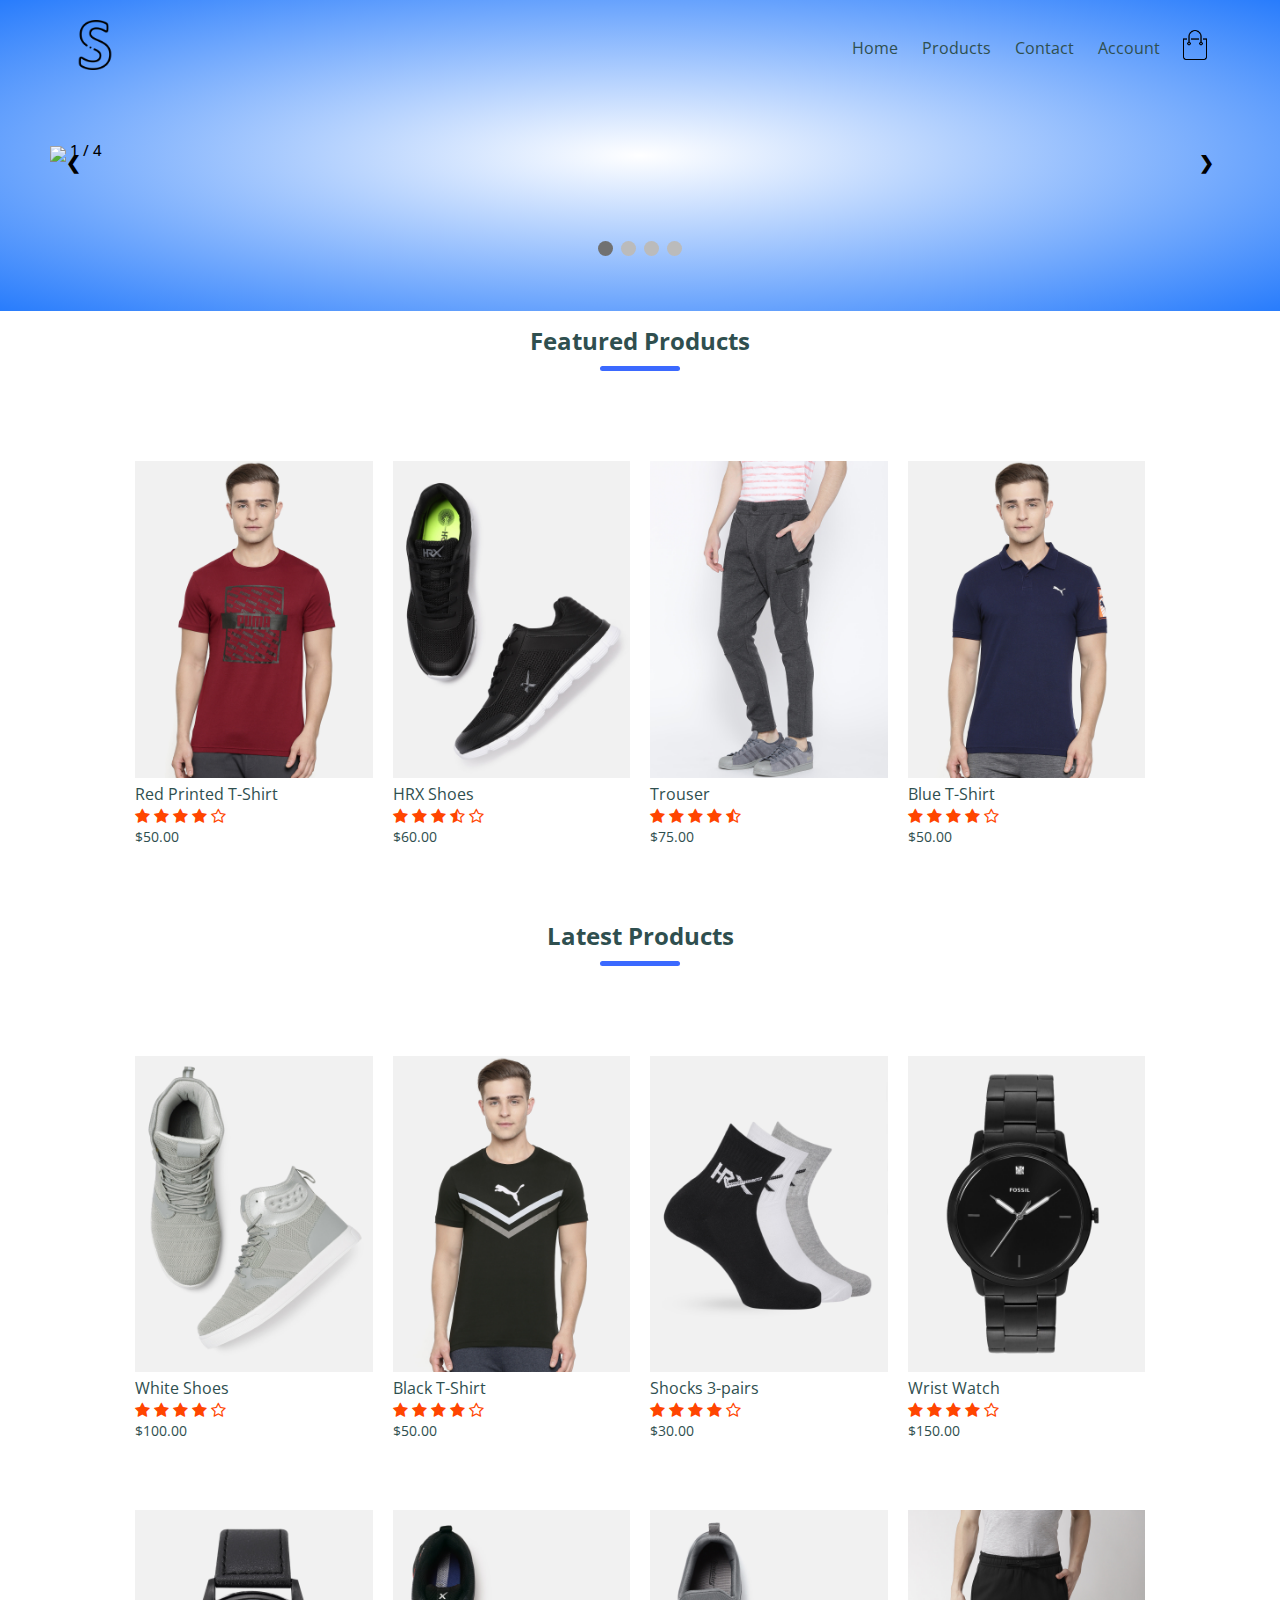
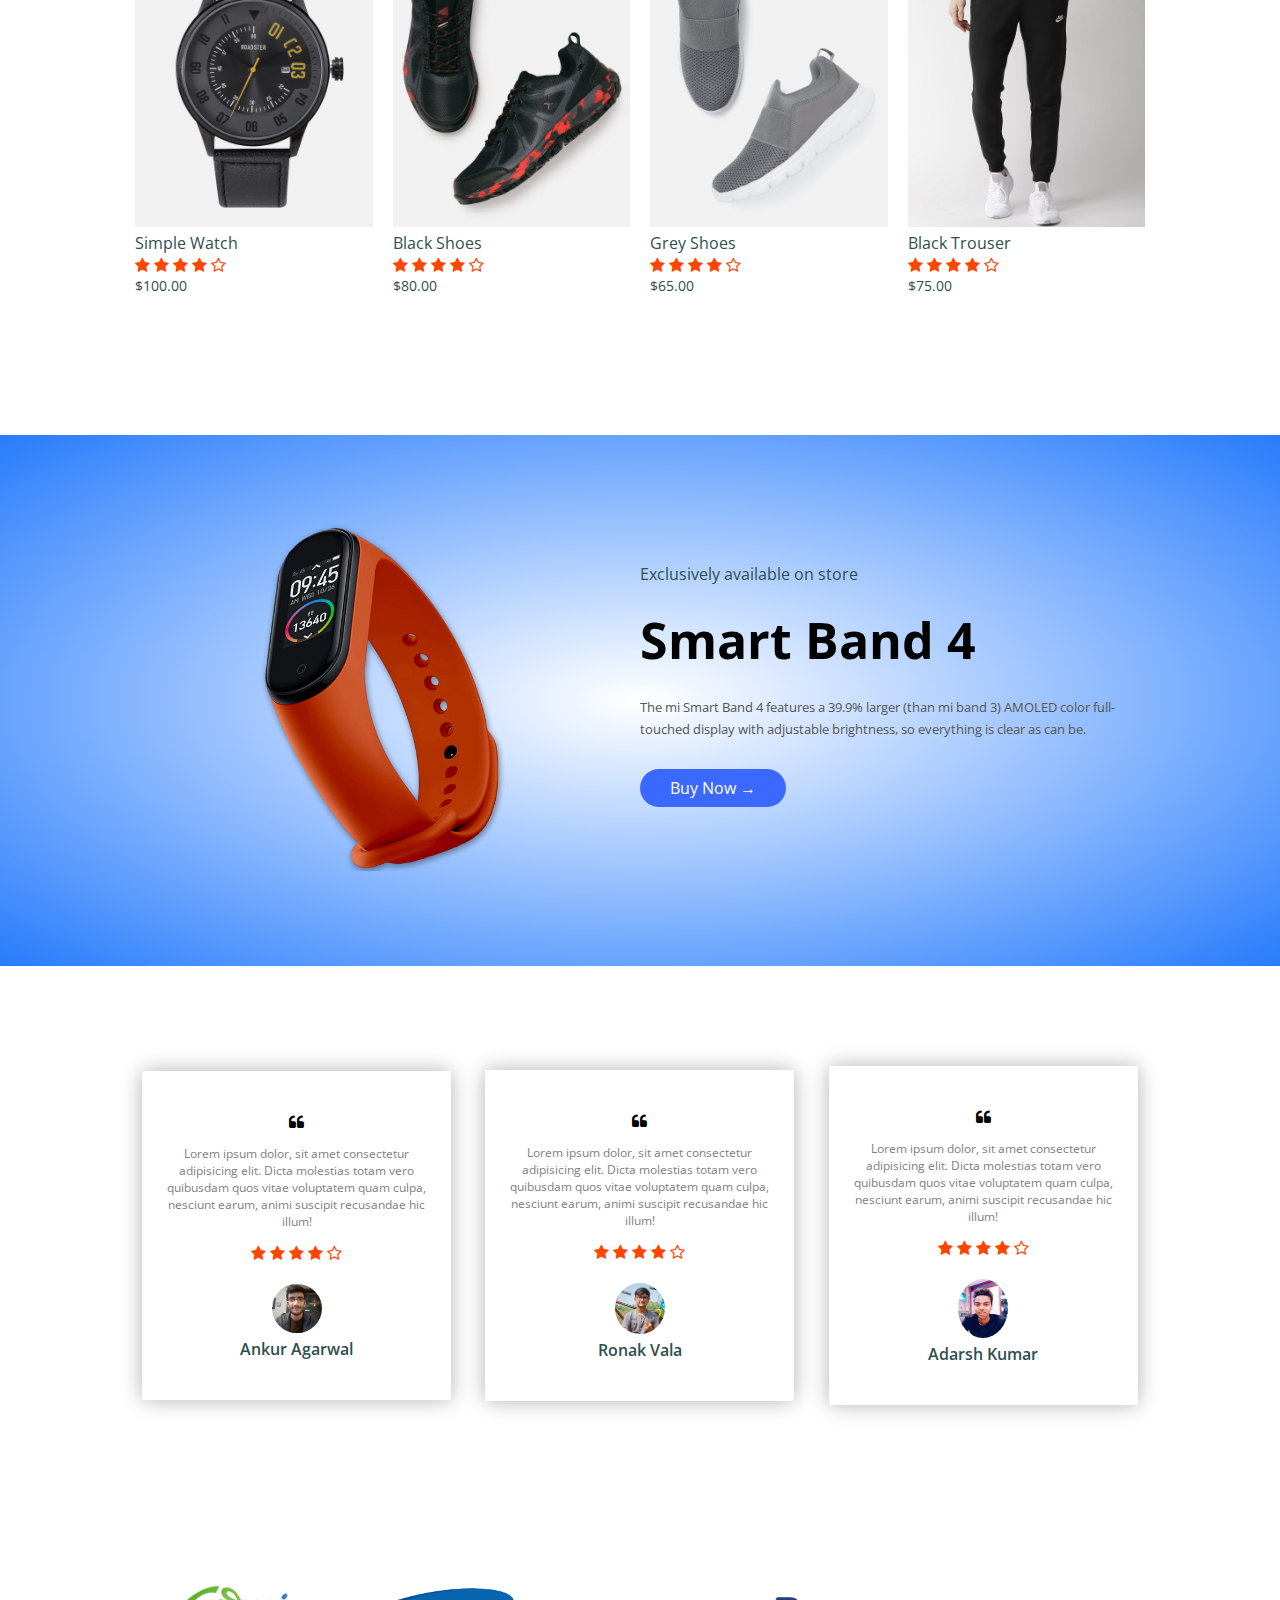
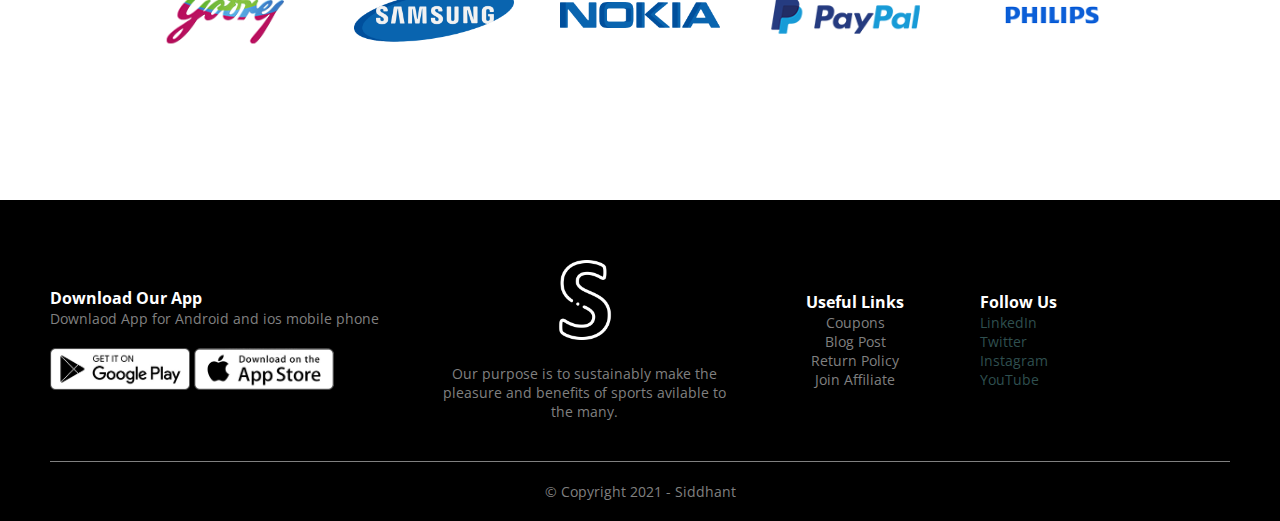
==== commit 277f8d96: "Add files via upload" ====
--- a/index.html
+++ b/index.html
@@ -31,7 +31,7 @@
                 <a href="cart.html"><img src="./images/cart.png" alt="add to cart" width="30px" height="30px"></a>
                 <img src="./images/menu.png" alt="menu" class="menu-icon" onclick="menutoggle()">
             </div>
-            <div class="row">
+            <!-- <div class="row">
                 <div class="col-2">
                     <h1>Give Your Workout<br> A New Style</h1>
                     <p>Success isn't always about greatness. It's about consistency. Consistent<br> hard work gains
@@ -41,9 +41,44 @@
                 <div class="col-2">
                     <img src="./images/image1.png" alt="background">
                 </div>
-            </div>
-        </div>
-    </div>
+            </div> -->
+
+            <div class="slideshow">
+
+                <div class="slides fade">
+                    <div class="number">1 / 4</div>
+                    <img src="./images/page2.jpg" style="width:100%">
+                </div>
+
+                <div class="slides fade">
+                    <div class="number">2 / 4</div>
+                    <img src="./images/page1.jpg" style="width:100%">
+                </div>
+
+                <div class="slides fade">
+                    <div class="number">3 / 4</div>
+                    <img src="./images/page3.jpg" style="width:100%">
+                </div>
+
+                <div class="slides fade">
+                    <div class="number">4 / 4</div>
+                    <img src="./images/page4.jpg" style="width:100%">
+                </div>
+
+                <a class="prev" onclick="plusSlides(-1)">&#10094;</a>
+                <a class="next" onclick="plusSlides(1)">&#10095;</a>
+            </div>
+            <br>
+
+            <div style="text-align:center">
+                <span class="dot" onclick="currentSlide(1)"></span>
+                <span class="dot" onclick="currentSlide(2)"></span>
+                <span class="dot" onclick="currentSlide(3)"></span>
+                <span class="dot" onclick="currentSlide(4)"></span>
+            </div>
+        </div>
+    </div>
+
 
     <!------------------------- Featured Products ----------------------------->
 
@@ -55,7 +90,9 @@
 
             <div class="col-4">
                 <a href="products_detail.html"><img src="./images/product-1.jpg" alt="product 1"></a>
-                <a href="products_detail.html"><h4>Red Printed T-Shirt</h4></a>
+                <a href="products_detail.html">
+                    <h4>Red Printed T-Shirt</h4>
+                </a>
                 <div class="rating">
                     <i class="fa fa-star"></i>
                     <i class="fa fa-star"></i>
@@ -335,10 +372,18 @@
                 <div class="footer-col-4">
                     <h3>Follow Us</h3>
                     <ul>
-                        <a href="https://www.linkedin.com/in/siddhant-jha-843aa51ab/" target="_blank"><li>LinkedIn</li></a>
-                        <a href="https://twitter.com/_siddhant_15" target="_blank"><li>Twitter</li></a>
-                        <a href="https://www.instagram.com/siddhantjha_/" target="_blank"><li>Instagram</li></a>
-                        <a href="https://www.youtube.com" target="_blank"><li>YouTube</li></a>
+                        <a href="https://www.linkedin.com/in/siddhant-jha-843aa51ab/" target="_blank">
+                            <li>LinkedIn</li>
+                        </a>
+                        <a href="https://twitter.com/_siddhant_15" target="_blank">
+                            <li>Twitter</li>
+                        </a>
+                        <a href="https://www.instagram.com/siddhantjha_/" target="_blank">
+                            <li>Instagram</li>
+                        </a>
+                        <a href="https://www.youtube.com" target="_blank">
+                            <li>YouTube</li>
+                        </a>
                     </ul>
                 </div>
             </div>
@@ -351,20 +396,51 @@
 
     <script>
         var menuitems = document.getElementById("menuitems");
-        
+
         menuitems.style.maxHeight = "0px";
 
-        function menutoggle(){
-            if(menuitems.style.maxHeight == "0px")
-            {
+        function menutoggle() {
+            if (menuitems.style.maxHeight == "0px") {
                 menuitems.style.maxHeight = "200px"
             }
-            else
-            {
+            else {
                 menuitems.style.maxHeight = "0px";
             }
         }
     </script>
+
+    <!--------------- js for slideshow ---------------->
+
+    <script>
+        var slideIndex = 1;
+        showSlides(slideIndex);
+
+        function plusSlides(n) {
+            showSlides(slideIndex += n);
+        }
+
+        function currentSlide(n) {
+            showSlides(slideIndex = n);
+        }
+
+        function showSlides(n) {
+            var i;
+            var slides = document.getElementsByClassName("slides");
+            var dots = document.getElementsByClassName("dot");
+            if (n > slides.length) { slideIndex = 1 }
+            if (n < 1) { slideIndex = slides.length }
+            for (i = 0; i < slides.length; i++) {
+                slides[i].style.display = "none";
+            }
+            for (i = 0; i < dots.length; i++) {
+                dots[i].className = dots[i].className.replace(" active", "");
+            }
+            slides[slideIndex - 1].style.display = "block";
+            dots[slideIndex - 1].className += " active";
+        }
+
+    </script>
+
 </body>
 
-</html>
+</html>--- a/style.css
+++ b/style.css
@@ -84,7 +84,8 @@
 }
 
 .header{
-    background: radial-gradient(#fff, #3b69ff);
+    background: radial-gradient(#fff, #287cfc);
+    padding-bottom: 50px ;
 }
 
 .header .row{
@@ -161,10 +162,101 @@
     transform: translateY(-5px);
 }
 
+/* --------------------Slideshow-------------------- */
+
+.slideshow {
+    max-width: 100%;
+    position: relative;
+    margin: auto;
+    padding-top: 50px;
+    padding-bottom: 50px;
+    cursor: pointer;
+}
+
+.slides {
+    display: none;
+}
+
+.prev,.next {
+    cursor: pointer;
+    position: absolute;
+    top: 50%;
+    width: auto;
+    margin-top: -22px;
+    padding: 16px;
+    color: black;
+    font-weight: bold;
+    font-size: 18px;
+    transition: 0.6s ease;
+    border-radius: 0 3px 3px 0;
+    user-select: none;
+}
+
+.next {
+    right: 0;
+    border-radius: 3px 0 0 3px;
+}
+
+.prev:hover, .next:hover {
+    background-color: rgba(0, 0, 0, 0.8);
+    color: white;
+}
+
+.number {
+    color: black;
+    font-size: 15px;
+    font-weight: 500;
+    padding: 45px 20px;
+    position: absolute;
+    top: 0;
+}
+
+.dot {
+    cursor: pointer;
+    height: 15px;
+    width: 15px;
+    margin: 0 2px;
+    background-color: #bbb;
+    border-radius: 50%;
+    display: inline-block;
+    transition: background-color 0.6s ease;
+}
+
+.active, .dot:hover {
+    background-color: #717171;
+}
+
+.fade {
+    -webkit-animation-name: fade;
+    -webkit-animation-duration: 1.5s;
+    animation-name: fade;
+    animation-duration: 1.5s;
+}
+
+@-webkit-keyframes fade {
+    from {
+        opacity: .4
+    }
+
+    to {
+        opacity: 1
+    }
+}
+
+@keyframes fade {
+    from {
+        opacity: .4
+    }
+
+    to {
+        opacity: 1
+    }
+}
+
 /*----------------- offer -----------------*/
 
 .offer{
-    background: radial-gradient(#fff, #3b69ff);
+    background: radial-gradient(#fff, #287cfc);
     margin-top: 80px;
     padding: 30px 0;   
 }
@@ -467,7 +559,7 @@
 
 .account-page{
     padding: 50px 0;
-    background: radial-gradient(#fff, #3b69ff);
+    background: radial-gradient(#fff, #287cfc);
 }
 
 .form-container{
@@ -611,4 +703,16 @@
     .cart-info p{
         display: none;
     }
+
+    .slideshow img{
+        width: 1000px;
+    }
+
+    .number{
+        display: none;
+    }
+
+    .prev , .next{
+        display: none;
+    }
 }